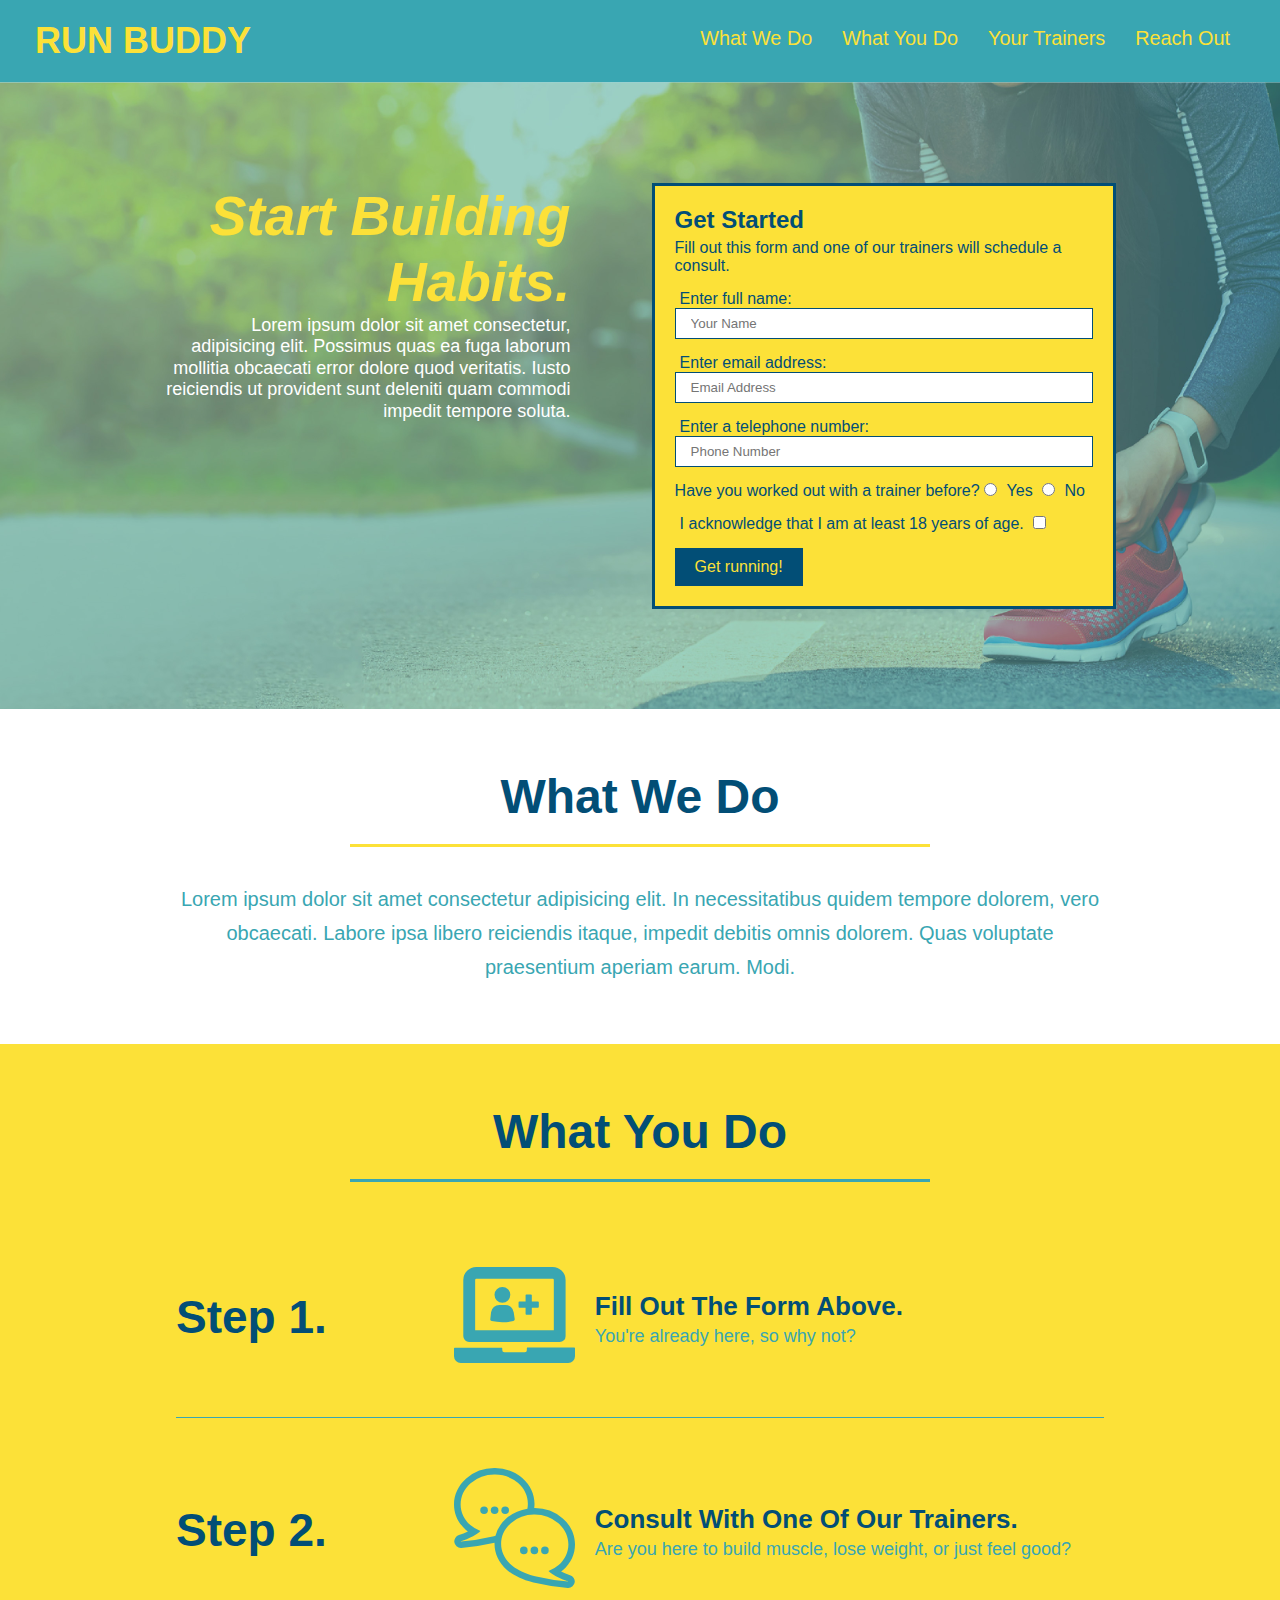
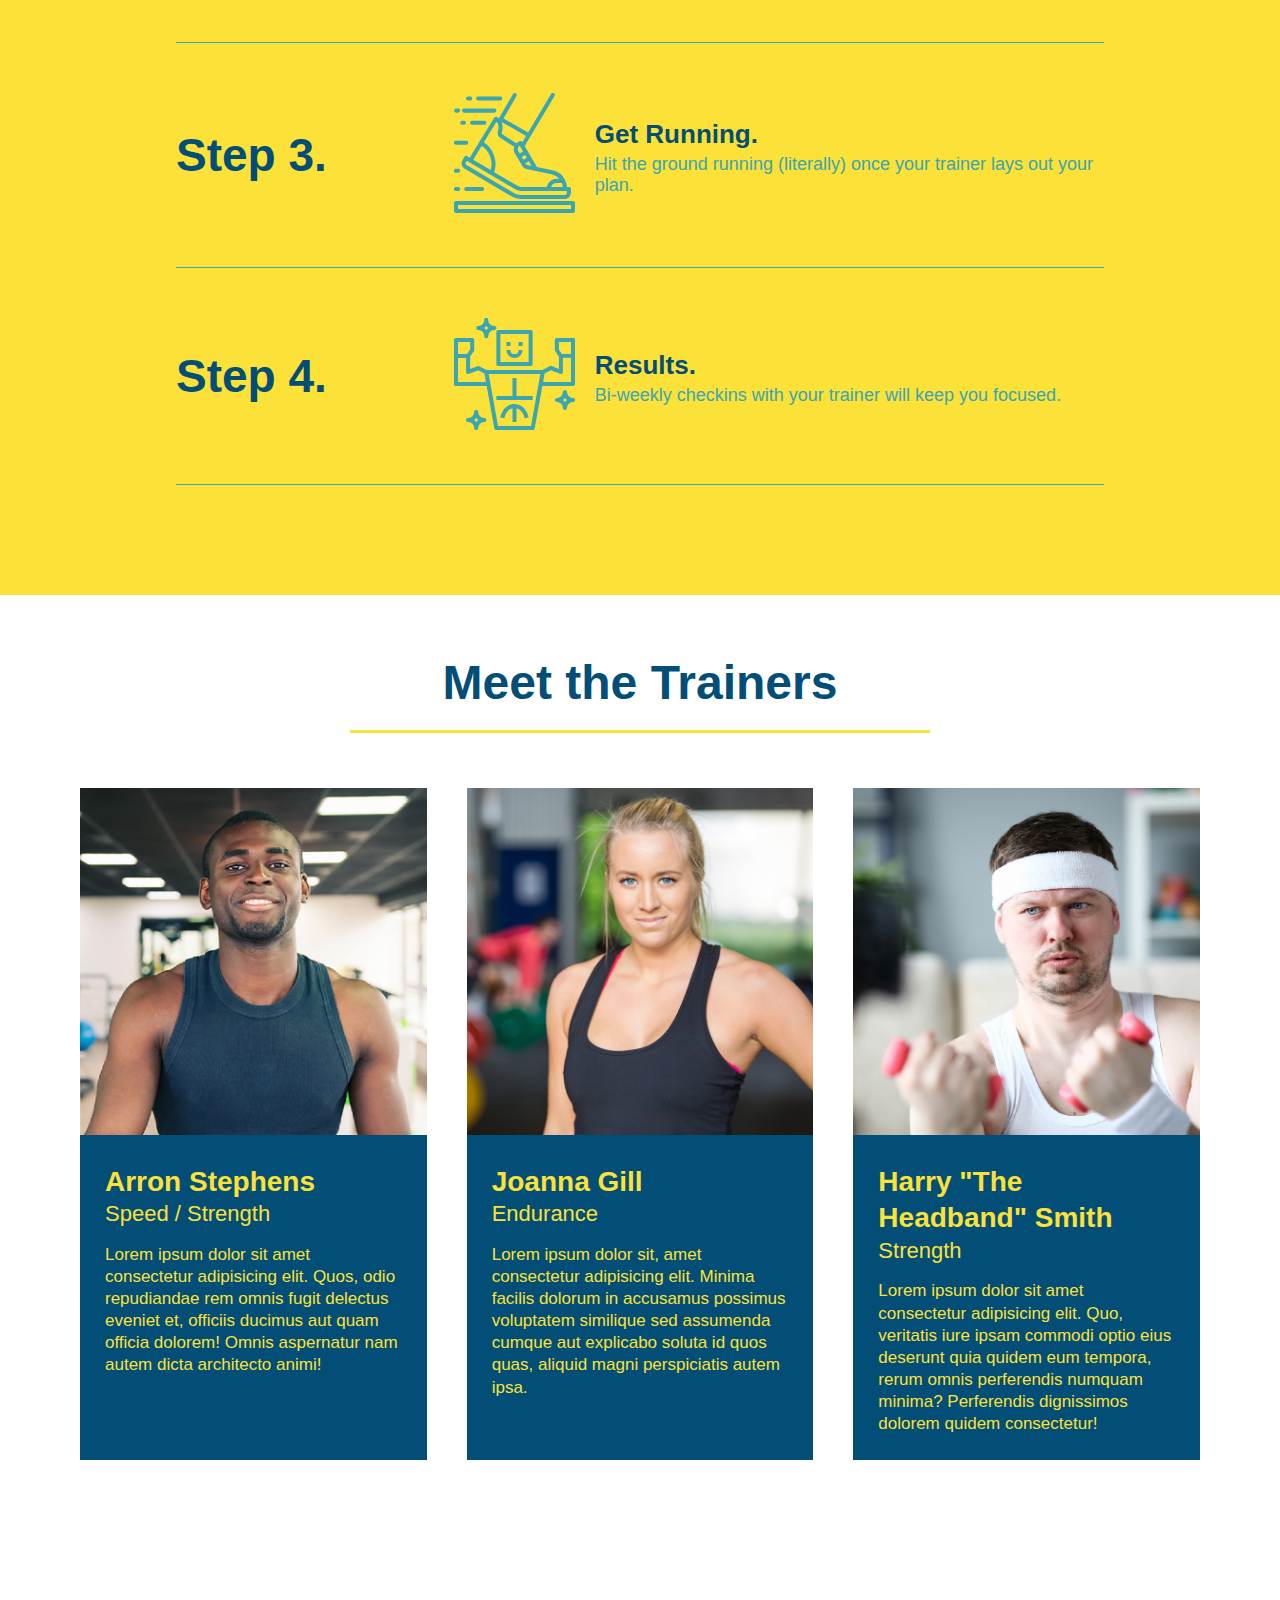
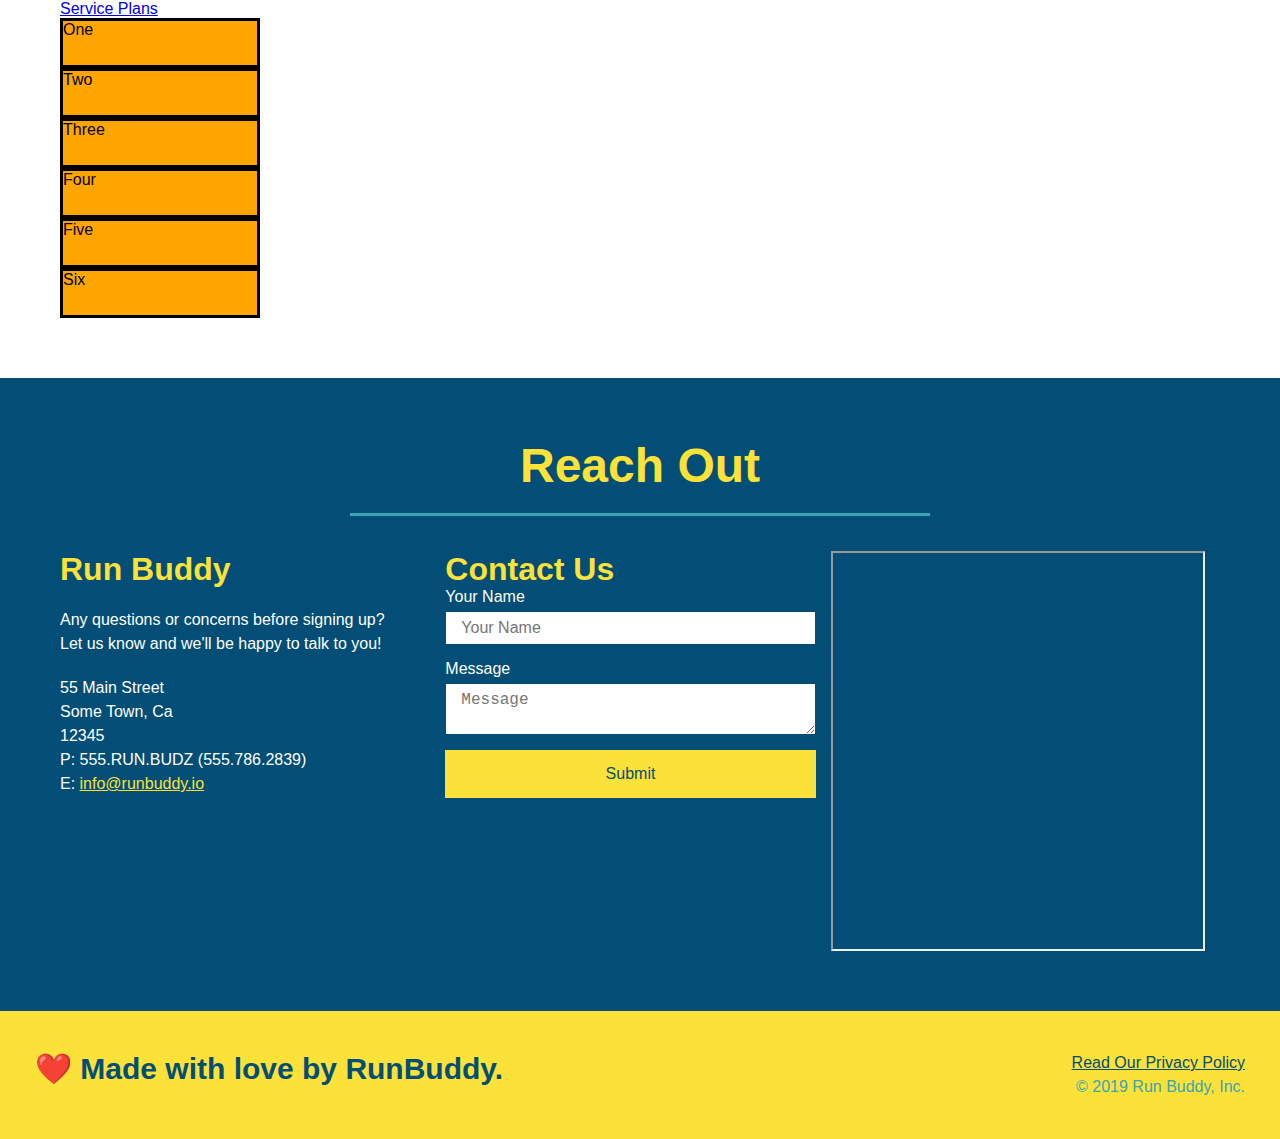
==== index.html @ 88029713 "added grid template" ====
<!DOCTYPE html>
<html lang="en">
    <head>
        <link rel="stylesheet" href="./assets/css/style.css"/>
        <meta charset="UTF-8"/>
        <meta name="viewport" content="width=device-width, initial-scale=1.0"/>
        <title>Run Buddy</title>
    </head>
    <body>
    <!-- navigation -->
    <header>
        <h1>
            <a href="#">RUN BUDDY</a>
        </h1>
        <nav>
            <!-- Unordered list element -->
            <ul>
                <!-- List item element-->
                <li>
                    <!-- Anchor element-->
                    <a href="#what-we-do">What We Do</a>
                </li>
                <li>
                    <a href="#what-you-do">What You Do</a>
                </li>
                <li>
                    <a href="#your-trainers">Your Trainers</a>
                </li>
                <li>
                    <a href="#reach-out">Reach Out</a>
                </li>
            </ul>
        </nav>
    </header>
    <!-- hero/jumbotron -->
    <section class="hero">
        <div class="hero-cta">
            <h2>Start Building Habits.</h2>
            <p>Lorem ipsum dolor sit amet consectetur, adipisicing elit. Possimus quas ea fuga laborum mollitia obcaecati error dolore quod veritatis. Iusto reiciendis ut provident sunt deleniti quam commodi impedit tempore soluta.</p>
        </div>
        <div class="hero-form">
            <h3>Get Started</h3>
            <p> Fill out this form and one of our trainers will schedule a consult.</p>
              <!-- Add form element -->
            <form>
                <label for="name">Enter full name:</label>
                <input type="text" placeholder="Your Name" name="name" id="name" class="form-input"/>
                <label for="email">Enter email address:</label>
                <input type="email" placeholder="Email Address" name="email" id="email" class="form-input"/>
                <label for="phone">Enter a telephone number:</label>
                <input type="tel" placeholder="Phone Number" name="phone" id="phone" class="form-input"/>
              <p>
                Have you worked out with a trainer before?
                <input type="radio" id="trainer-yes" name="trainer-confirm">
                <label for="trainer-yes">Yes</label>
                <input type="radio" id="trainer-no" name="trainer-confirm">
                <label for="trainer-no">No</label>
             </p>
             <p>
                <label for="checkbox">
                    I acknowledge that I am at least 18 years of age.
                </label>
                <input type="checkbox" id="checkbox" name="age-confirm"/>
             </p>
             <button type="submit">
                    Get running!
             </button>
            </form>
        </div>
    </section>
    <!-- end hero -->
    <!-- "What We Do" section -->
    <section id="what-we-do" class="intro">
        <div class="flex-row">
            <h2 class= "section-title primary-border">
                What We Do
            </h2>
        </div>
        <div class="flex-row">
            <p>
                Lorem ipsum dolor sit amet consectetur adipisicing elit. In necessitatibus quidem tempore dolorem, vero obcaecati. Labore ipsa libero reiciendis itaque, impedit debitis omnis dolorem. Quas voluptate praesentium aperiam earum. Modi.
            </p>
        </div>
    </section>
    <!-- "What You Do section -->
    <section id="what-you-do" class="steps">
        <div class="flex-row">
            <h2 class="section-title secondary-border">
                What You Do
            </h2>
        </div> 
        <div class="step">
            <h3> Step 1.</h3>
            <div class="step-info">
                <div class="step-img">
                    <img src="./assets/images/step-1.svg" alt=""/>
                </div>
                <div class="step-text">
                    <h4>Fill Out The Form Above.</h4>
                    <p> You're already here, so why not?</p>
                </div>
            </div>
        </div>
        <div class="step">
            <h3>Step 2.</h3>
            <div class="step-info">
                <div class="step-img">
                    <img src="./assets/images/step-2.svg" alt=""/>
                </div>
                <div class="step-text">
                    <h4> Consult With One Of Our Trainers.</h4>
                    <p>Are you here to build muscle, lose weight, or just feel good?</p>
                </div>
            </div>
        </div>
        <div class="step">
            <h3>Step 3.</h3> 
            <div class="step-info">
                <div class="step-img">
                    <img src="./assets/images/step-3.svg" alt=""/>
                </div>
                <div class="step-text">
                    <h4>Get Running.</h4>
                    <p>Hit the ground running (literally) once your trainer lays out your plan.</p>
                </div>
            </div>
        </div>
        <div class="step">
           <h3>Step 4.</h3>
           <div class="step-info">
                <div class="step-img">
                   <img src="./assets/images/step-4.svg" alt=""/>
                </div>
                <div class="step-text">
                    <h4>Results.</h4>
                    <p>Bi-weekly checkins with your trainer will keep you focused.</p>
                </div>
            </div>
        </div>
    </section>
    <!-- "Your Trainers" section-->
    <section id="your-trainers">
        <div class="flex-row">
            <h2 class="section-title primary-border">
                Meet the Trainers
            </h2>
        </div>
        <div class="trainers">            
            <!-- first trainer bio -->
            <article class="trainer">
                <img src="./assets/images/trainer-1.jpg" alt="Arron Stephens in his workout clothes, ready to pump iron"/>
                <div class="trainer-bio">
                    <h3 class="trainer-name">Arron Stephens</h3>
                    <h4 class="trainer-role">Speed / Strength</h4>
                    <p>Lorem ipsum dolor sit amet consectetur adipisicing elit. Quos, odio repudiandae rem omnis fugit delectus eveniet et, officiis ducimus aut quam officia dolorem! Omnis aspernatur nam autem dicta architecto animi!
                    </p>
                </div>
            </article>
            <!-- second trainer bio -->
            <article class="trainer">
                <img src="./assets/images/trainer-2.jpg" alt="Joanna Gill in her workout clothes, ready to work you out"/>
                <div class="trainer-bio">
                    <h3 class="trainer-name">Joanna Gill</h3>
                    <h4 class="trainer-role">Endurance</h4>
                    <p>Lorem ipsum dolor sit, amet consectetur adipisicing elit. Minima facilis dolorum in accusamus possimus voluptatem similique sed assumenda cumque aut explicabo soluta id quos quas, aliquid magni perspiciatis autem ipsa.
                    </p>
                </div>            
            </article>
            <!-- third trainer bio -->
            <article class="trainer">
                <img src="./assets/images/trainer-3.jpg" alt="Harry 'The Headband' Smith wearing a headband, holding tiny weights, with a pseudo-mean look on his face."/>
                <div class="trainer-bio">
                    <h3 class="trainer-name">Harry "The Headband" Smith</h3>
                    <h4 class="trainer-role">Strength</h4>
                    <p>Lorem ipsum dolor sit amet consectetur adipisicing elit. Quo, veritatis iure ipsam commodi optio eius deserunt quia quidem eum tempora, rerum omnis perferendis numquam minima? Perferendis dignissimos dolorem quidem consectetur!
                    </p>
                </div>
            </article>
        </div>
    </section>
    <section id="service-plans" class="services">
        <a href="#service-plans">Service Plans</a>
        <div class="service-grid-container">
            <div class="service-grid-item">One</div>
            <div class="service-grid-item">Two</div>
            <div class="service-grid-item">Three</div>
            <div class="service-grid-item">Four</div>
            <div class="service-grid-item">Five</div>
            <div class="service-grid-item">Six</div>
        </div>
    </section>
    <!-- "Reach Out" section-->
    <section id="reach-out" class="contact">
        <div class="flex-row">
             <h2 class="section-title secondary-border">
                 Reach Out
             </h2>
        </div>
        <div class="contact-info">
            <div>
                <h3>Run Buddy</h3>
                <p>
                    Any questions or concerns before signing up?
                    <br/>
                    Let us know and we'll be happy to talk to you!
                </p>
                <address>
                    55 Main Street <br/>
                    Some Town, Ca <br/>
                    12345 <br/>
                    P: 555.RUN.BUDZ (555.786.2839)<br/>
                    E: <a href="mailto:info@runbuddy.io">info@runbuddy.io</a>
                </address>
            </div>
            <div class="contact-form">
                <h3>Contact Us</h3>
                <form>
                    <label for="contact-name">Your Name</label>
                    <input type="text" placeholder="Your Name" id="contact-name"/>
                    <label for="contact-message">Message</label>
                    <textarea  placeholder="Message" id="contact-message"></textarea>
                 <button type="submit">
                        Submit
                 </button>
                </form>    
            </div>
            <iframe
             src="https://www.google.com/maps/embed?pb=!1m18!1m12!1m3!1d3328.4978540539273!2d-111.92563128513306!3d33.46238678077053!2m3!1f0!2f0!3f0!3m2!1i1024!2i768!4f13.1!3m3!1m2!1s0x872b0967b9d505b1%3A0xfc9e82c1b2e4de8c!2s1301%20N%20Scottsdale%20Rd%2C%20Scottsdale%2C%20AZ%2085257!5e0!3m2!1sen!2sus!4v1590630042680!5m2!1sen!2sus"> 
            </iframe>           
        </div>
    </section>
    <!-- footer -->
    <footer>
        <h2>
            ❤️ Made with love by RunBuddy.
        </h2>
            <div>
                <a href="./privacy-policy.html">Read Our Privacy Policy</a><br />       
                &copy; 2019 Run Buddy, Inc.
            </div>
    </footer>
           
    </body>
</html>
---- assets/css/style.css ----
* {
    margin: 0;
    padding: 0;
    box-sizing: border-box;
}
body { 
    color: #39a6b2;
    font-family: Arial, Helvetica, sans-serif;    
}
/* apply styles to <header> */
header {
    padding: 20px 35px;
    background-color: #39a6b2;
    display: flex;
    justify-content: space-between;
    flex-wrap: wrap;
}
header h1 {
    /*color: #fce138;*/
    font-weight: bold;
    font-size: 36px;    
    margin: 0; 
}
header a {
    text-decoration: none;
    color: #fce138;
}
/* move nav to right and inline */
header nav {
    margin: 7px 0;
}
header nav ul  {
    display: flex;
    flex-wrap: wrap;
    justify-content: space-between;
    align-items: center;
    list-style: none;
}
header nav ul li a {
    padding: 10px 15px;
    font-weight: lighter;
    font-size: 1.55vw;
}
/*end header styles */
/* Hero Style Start */
.hero {
    background-image: url("../images/hero-bg.jpg");
    background-size: cover;
    background-position: center;
    display: flex;
    justify-content: center;
    flex-wrap: wrap;
    align-items: flex-start;
}
/* style call to action */
.hero-cta {
    width: 35%;
    text-align: right;
    margin: 3.5%;
    color: #fff;
    font-size: 18px;
    line-height: 1.2;
}
.hero-cta h2 {
    font-style: italic;
    font-size: 55px;
    color: #fce138;
}
/* HeroForm Style Start */
.hero-form {
    background-color: #fce138;
    color: #024e76;
    padding: 20px;
    border: solid 3px #024e76;  
    width: 40%;
    margin: 3.5%;
}
.hero-form h3 {
    font-size: 24px;
    margin: 0;
}
.hero-form p {
    margin: 5px 0 15px 0;
}
.form-input {
    border: 1px solid #024e76;
    display: block;
    padding: 7px 15px;
    color: #024e76;
    width: 100%;
    margin-bottom: 15px;
}
.hero-form label {
    margin: 0 5px;
}
.hero-form button {
    background-color: #024e76;
    color: #fce138;
    font-size: 16px;
    padding: 10px 20px;
    border: none;
}
/* Hero Form Style End */
/* Hero Style End */
/* What Do Style Start */
    /*Reusable Code Start */
.section-title {
    font-size: 48px;
    color: #024e76;   
    border-bottom: 3px solid;
    padding-bottom: 20px;
    text-align: center;
    margin: 0 auto 35px auto;
    width: 50%;
}
.primary-border {
    border-color: #fce138;
}
.secondary-border {
    border-color: #39a6b2;
}
    /* Reusable Code End */
.intro p {
    line-height: 1.7;
    color: #39a6b2;
    width: 80%;
    font-size: 20px;
    margin: 0 auto;
    text-align: center;
}
.steps {
    background: #fce138;
}
.step {
    margin: 50px auto;
    padding-bottom: 50px;
    width: 80%;
    border-bottom: 1px solid #39a6b2;
    display: flex;
    flex-wrap: wrap;
    align-items: center;
    justify-content: space-between;
}
.step h3 {
    color: #024e76;
    font-size: 46px;
    flex: 1 30%;
}
.step-info {
    flex: 2 70%;
    display: flex;
    flex-wrap: wrap;
    align-items: center;
}
.step-img {
    flex: 1 12%;
    margin-right: 20px;
}
.step-img img {
    max-width: 100%;
}
.step h4 {
    font-size: 26px;
    line-height: 1.5;
    color: #024e76;
}
.step-text {
    flex: 12;
}
.step p {
    color: #39a6b2;
    font-size: 18px;
}
/* What Do Style End */
/* Meet the Trainers Style Start*/
.trainers {
    width: 100%;    
    margin-right: 0 auto;
    display: flex;
    flex-wrap: wrap;
    justify-content: space-around;
}
.trainer {
    flex: 1;
    margin: 20px;
    background: #024e76;
    color: #fce138;
}    
.trainer img {
    width: 100%;
}
.trainer-bio {
    padding: 25px;
    line-height: 1.3;
}
.trainer-bio h3 {
    font-size: 28px;
}
.trainer-bio h4 {
    font-size: 22px;
    font-weight: lighter;
    margin-bottom: 15px;
}
.trainer-bio p {
    font-size: 17px;
}
/* Meet the Trainers Style End*/
/* Service grid styles */
.service-grid-container {
    display: grid;
}
.service-grid-item {
    width: 200px;
    height: 50px;
    background-color: orange;
    border: solid;
    color: black;
}
/* Reach Out Styles Start */
.contact {
    background: #024e76;
}
.contact-info > * {
    flex: 1;
    margin-right: 15px;
}
.contact-info {
    display: flex;
    justify-content: space-between;
    flex-wrap: wrap;
}
.contact h2 {
    color: #fce138;
}
.contact-info div {
    color: white;
}
.contact-info h3 {
    color: #fce138;
    font-size: 32px;
}
.contact-info p, .contact-info address {
    margin: 20px 0;
    line-height: 1.5;
    font-size: 16px;
    font-style: normal;
}    
.contact-info a {
    color: #fce138;
}
.contact-form input, .contact-form textarea {
    border: 1px solid #024e76;
    display: block;
    padding: 7px 15px;
    font-size: 16px;
    color: #024e76;
    width: 100%;
    margin-bottom: 15px;
    margin-top: 5px;
}
.contact-form button {
    width: 100%;
    border: none;
    background: #fce138;
    color: #024e76;
    text-align: center;
    padding: 15px;
    font-size: 16px;
}
.contact-info iframe {
    height: 400px;
}
/* Reach Out Styles End */
/* apply styles to footer */
footer {
    padding: 40px 35px;
    background: #fce138;
    width: 100%;
    display: flex;
    justify-content: space-between;
    flex-wrap: wrap;
}
footer h2 {
    color: #024e76;
    font-size: 30px;
    margin: 0;
}
footer div {
    line-height: 1.5;
    text-align: right;
}
footer a {
    color: #024e76;
}
/* footer style end */
/* utility classes" */
.text-left {
    text-align: left;
}
.text-right {
    text-align: right;
}
.flex-row {
    display: flex;
}
section {
    padding: 60px;
}
/* media query for smaller desktop screens */
@media screen and (max-width: 980px) {
    header {
        padding-bottom: 0;
        justify-content: center;
    }
    header h1 {
        width: 100%;
        text-align: center;
    }
    header nav ul {
        margin-top: 20px;
        width: 100%;
        justify-content: center;
    }
    header nav ul li a {
        font-size: 20px;
    }
    .hero-cta, .hero-form {
        width: 100%;
    }
    .hero-cta {
        text-align: center;
    }
    .section-title {
        width: 80%;
    }
    .trainer {
        flex: 0 70%;
    }
    .contact-info iframe {
        flex: 1 100%;
    }
    footer h2, footer div {
        text-align: center;
        width: 100%;
    }
}
/* for tablets and smaller */
@media screen and (max-width: 768px) {
    section {
        padding: 30px 15px;
    }
    .step h3 {
        flex: 1 100%;
        text-align: center;
    }
    .step-info {
        flex: 2 100%;
        text-align: center;
        justify-content: center;
    }
    .step-img {
        flex: 0 32%;
        margin-right: 0;
        margin-top: 15px;
        margin-bottom: 15px;
    }
    .step-text {
        flex: 100%;
    }
}
/* for mobile phones and smaller */
@media screen and (max-width: 575px) {
   .hero-form button {
       width: 100%;
   }
   .section-title {
       width: 95%;
   }
   .intro p {
       width: 100%;
    }
    .trainer {
        flex: 0 100%;
    }
    .contact-info {
        text-align: center;
    }
    .contact-info > * {
        flex: 0 100%;
    }
}
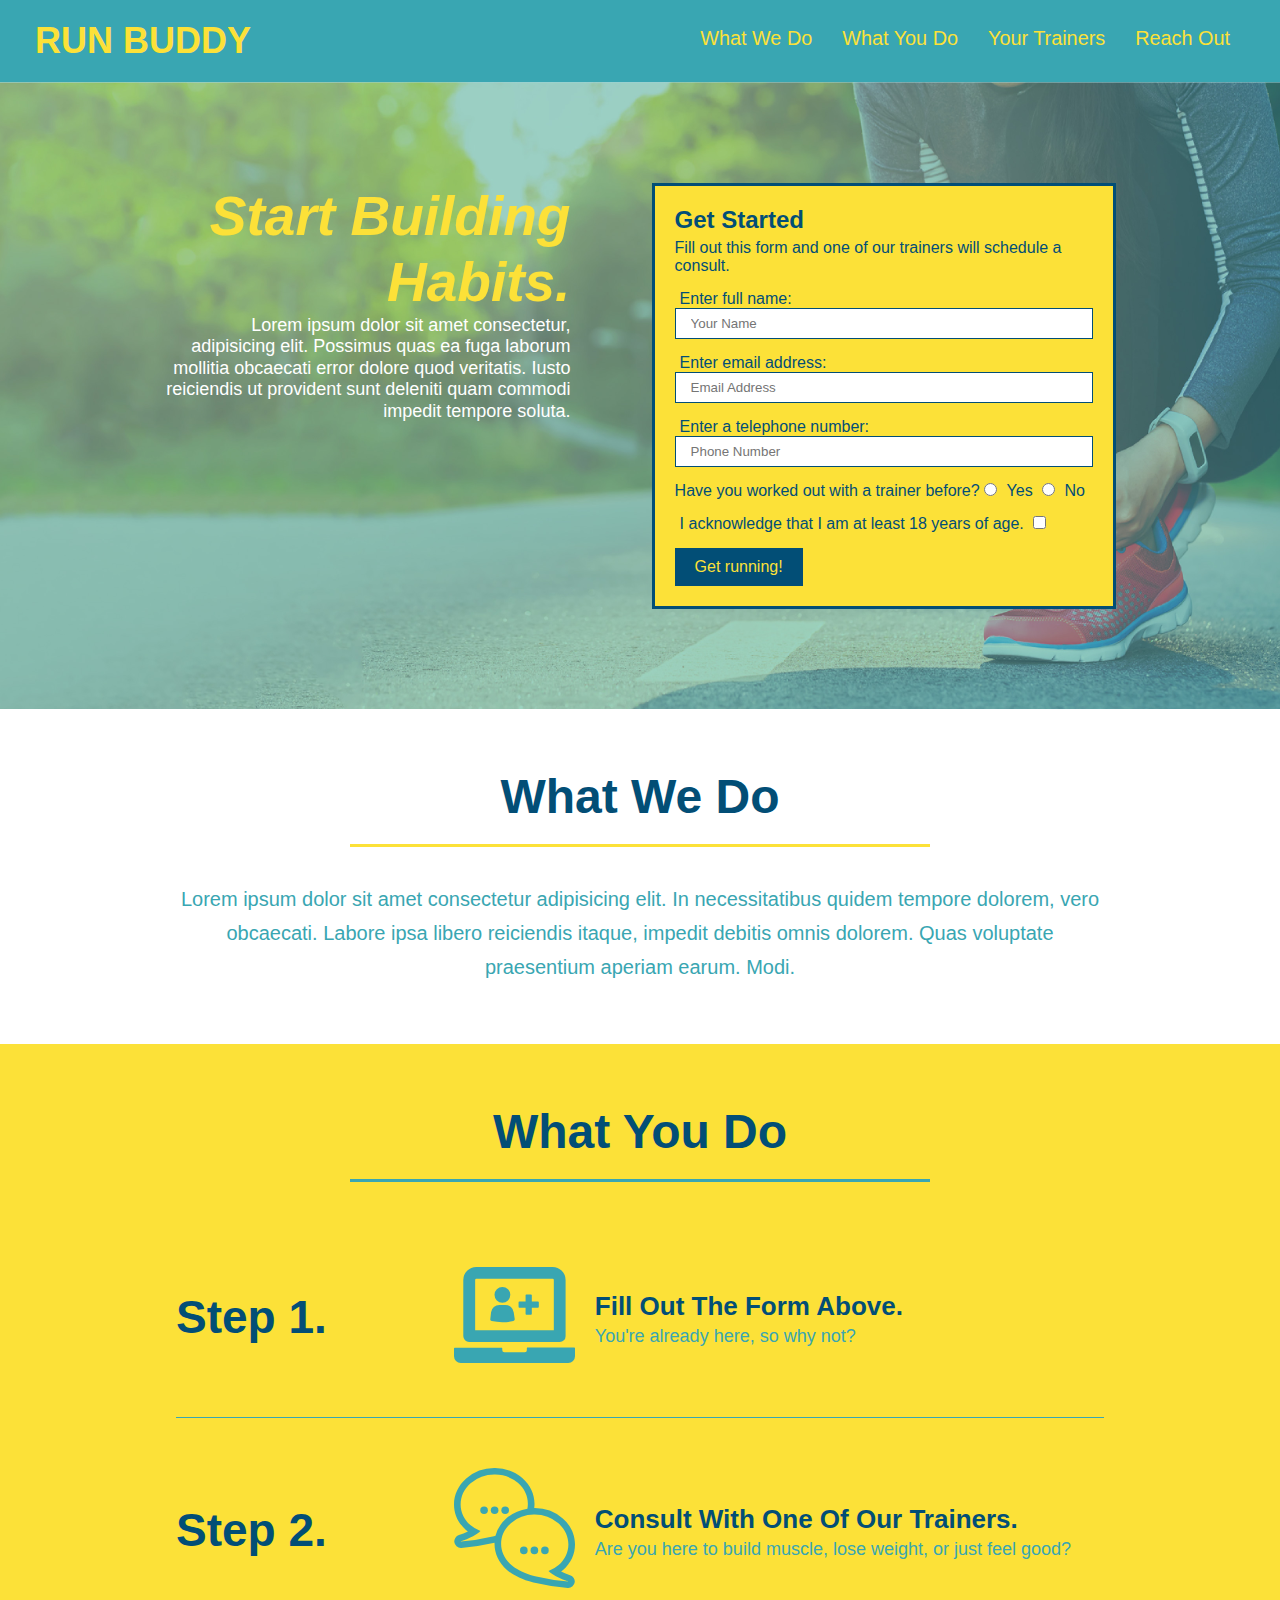
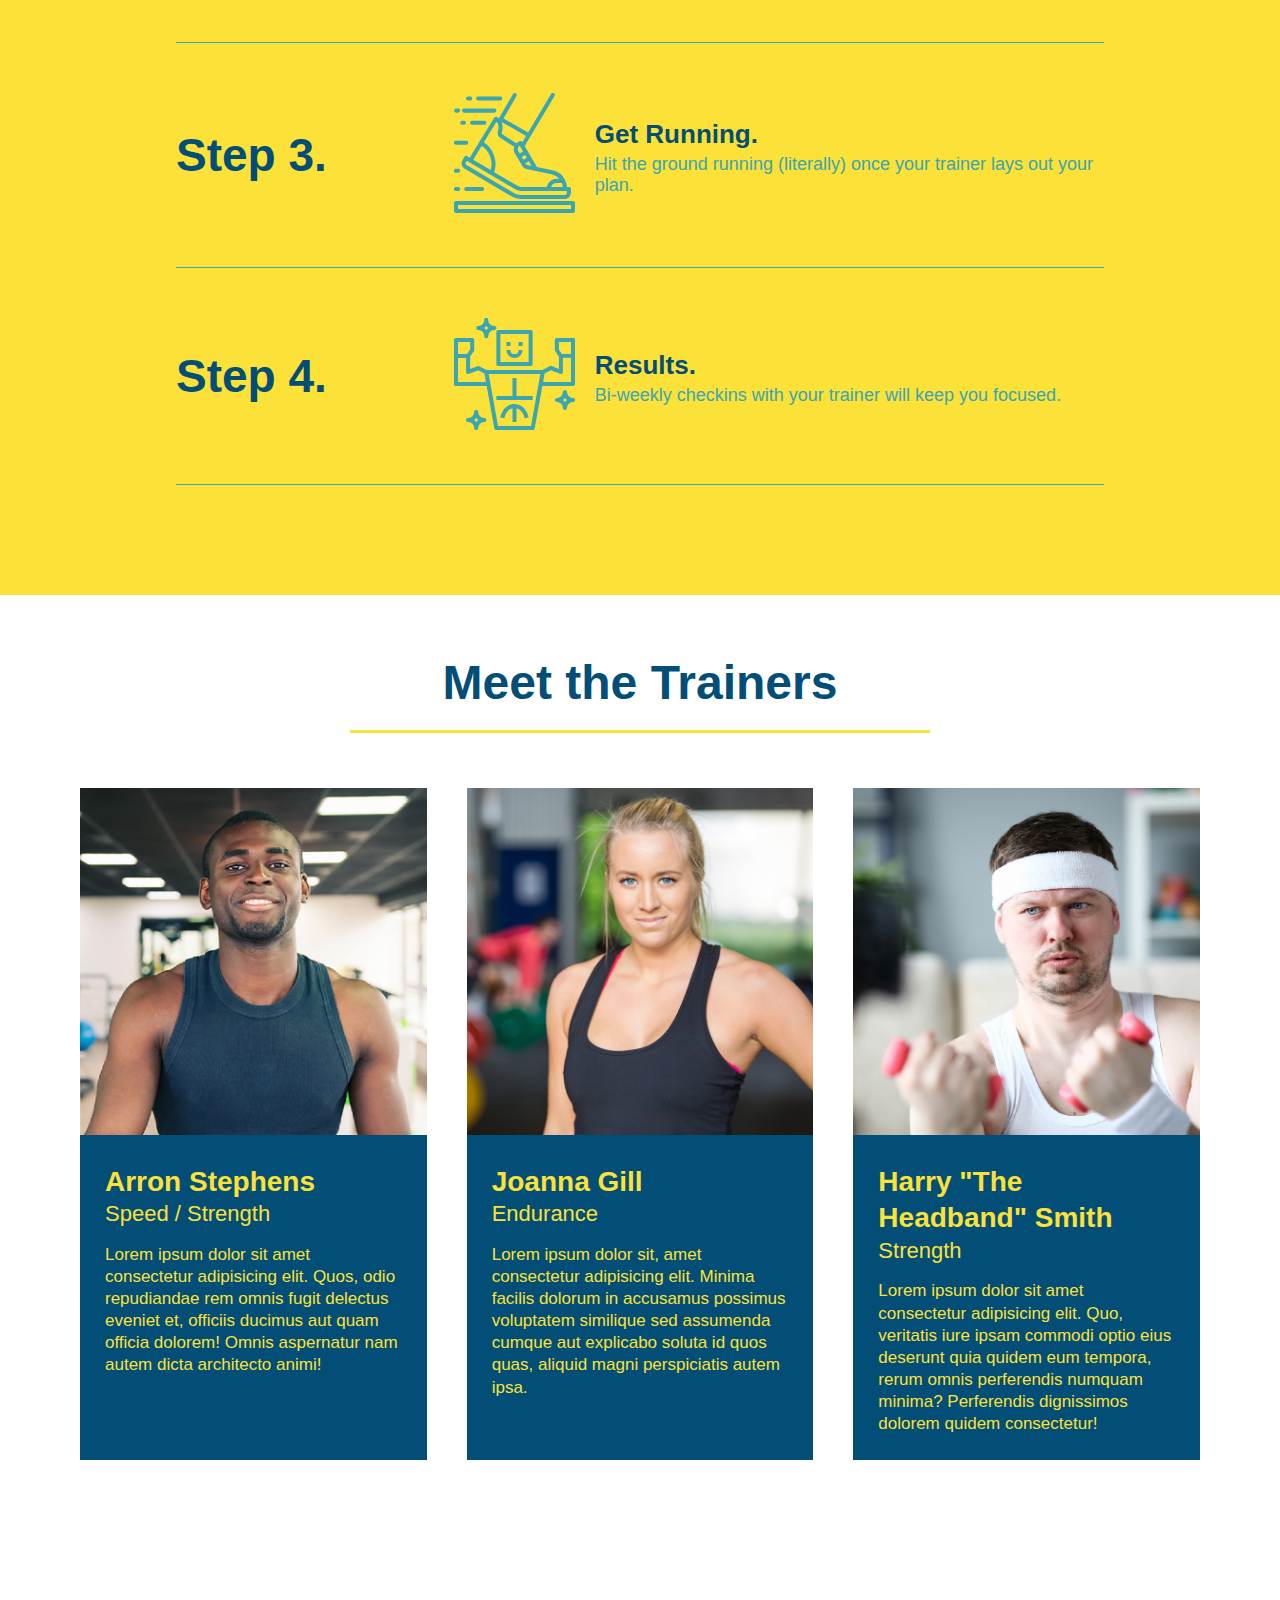
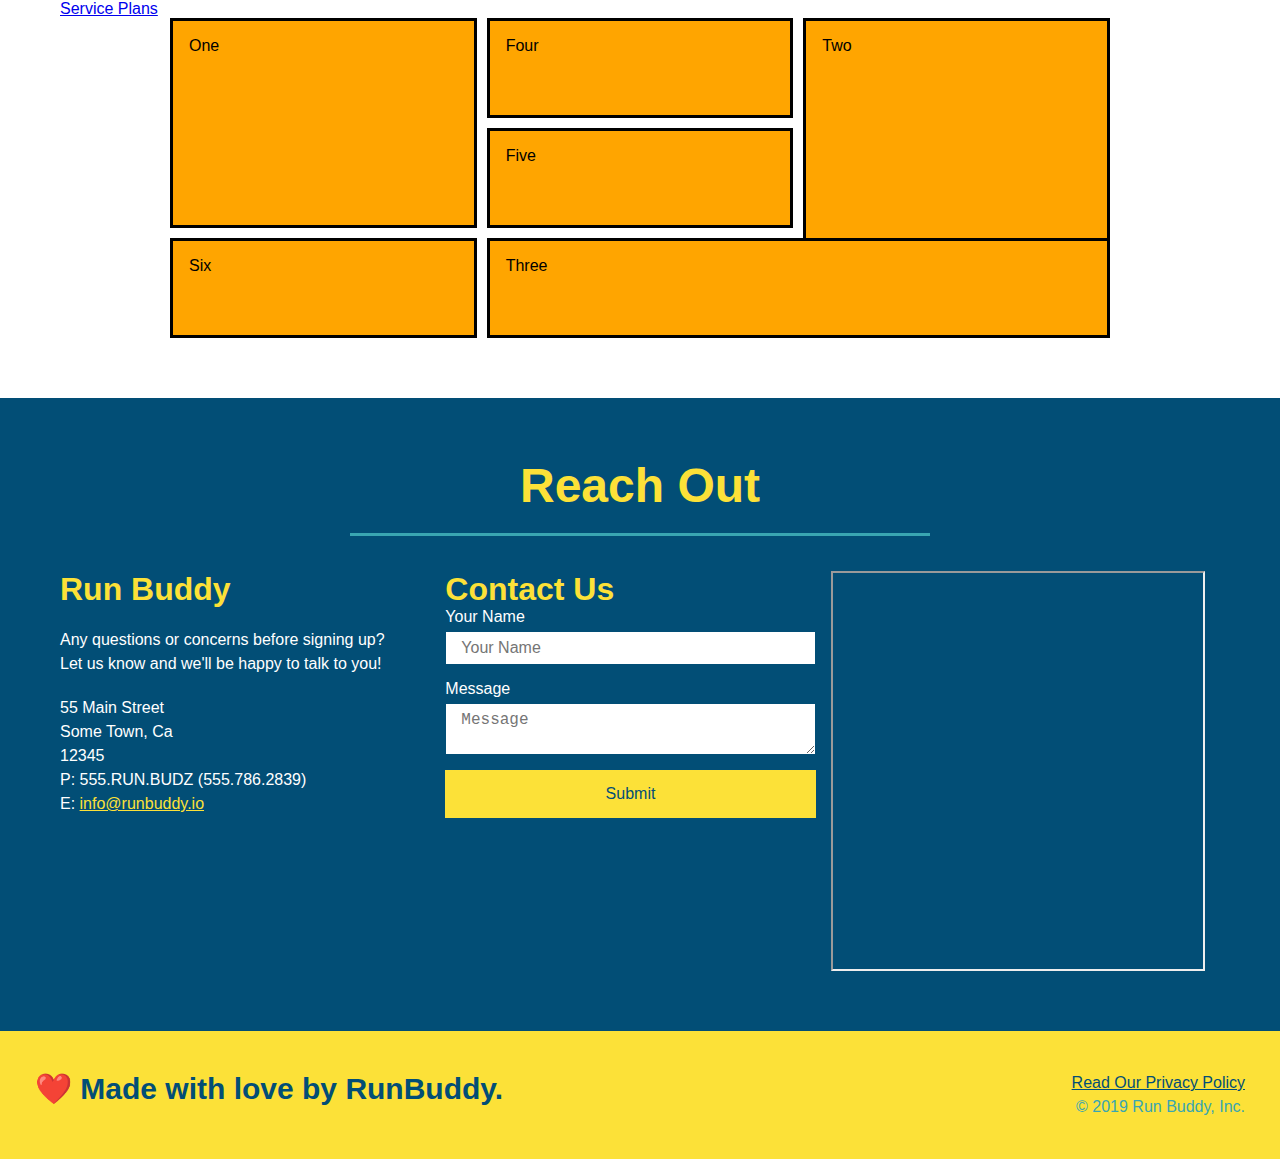
==== commit 968b5765: "example grid" ====
--- a/index.html
+++ b/index.html
@@ -181,12 +181,12 @@
     <section id="service-plans" class="services">
         <a href="#service-plans">Service Plans</a>
         <div class="service-grid-container">
-            <div class="service-grid-item">One</div>
-            <div class="service-grid-item">Two</div>
-            <div class="service-grid-item">Three</div>
-            <div class="service-grid-item">Four</div>
-            <div class="service-grid-item">Five</div>
-            <div class="service-grid-item">Six</div>
+            <div class="service-grid-item box1">One</div>
+            <div class="service-grid-item box2">Two</div>
+            <div class="service-grid-item box3">Three</div>
+            <div class="service-grid-item box4">Four</div>
+            <div class="service-grid-item box5">Five</div>
+            <div class="service-grid-item box6">Six</div>
         </div>
     </section>
     <!-- "Reach Out" section-->
--- a/assets/css/style.css
+++ b/assets/css/style.css
@@ -207,14 +207,32 @@
 /* Meet the Trainers Style End*/
 /* Service grid styles */
 .service-grid-container {
+    max-width: 940px;
+    margin: 0 auto;
     display: grid;
+    grid-template-columns: repeat(3, 1fr);
+    grid-template-rows: repeat(3, 100px);
+    grid-gap: 10px;
 }
 .service-grid-item {
-    width: 200px;
-    height: 50px;
     background-color: orange;
     border: solid;
+    padding: 1em;
     color: black;
+}
+.box1 {
+    grid-column-start: 1;
+    grid-column-end: 2;
+    grid-row-start: 1;
+    grid-row-end: 3;
+}
+.box2 {
+    grid-column: 3/4;
+    grid-row: 1/-1;
+}
+.box3 {
+    grid-column: 2/ span 2;
+    grid-row: 3/ span 1;
 }
 /* Reach Out Styles Start */
 .contact {
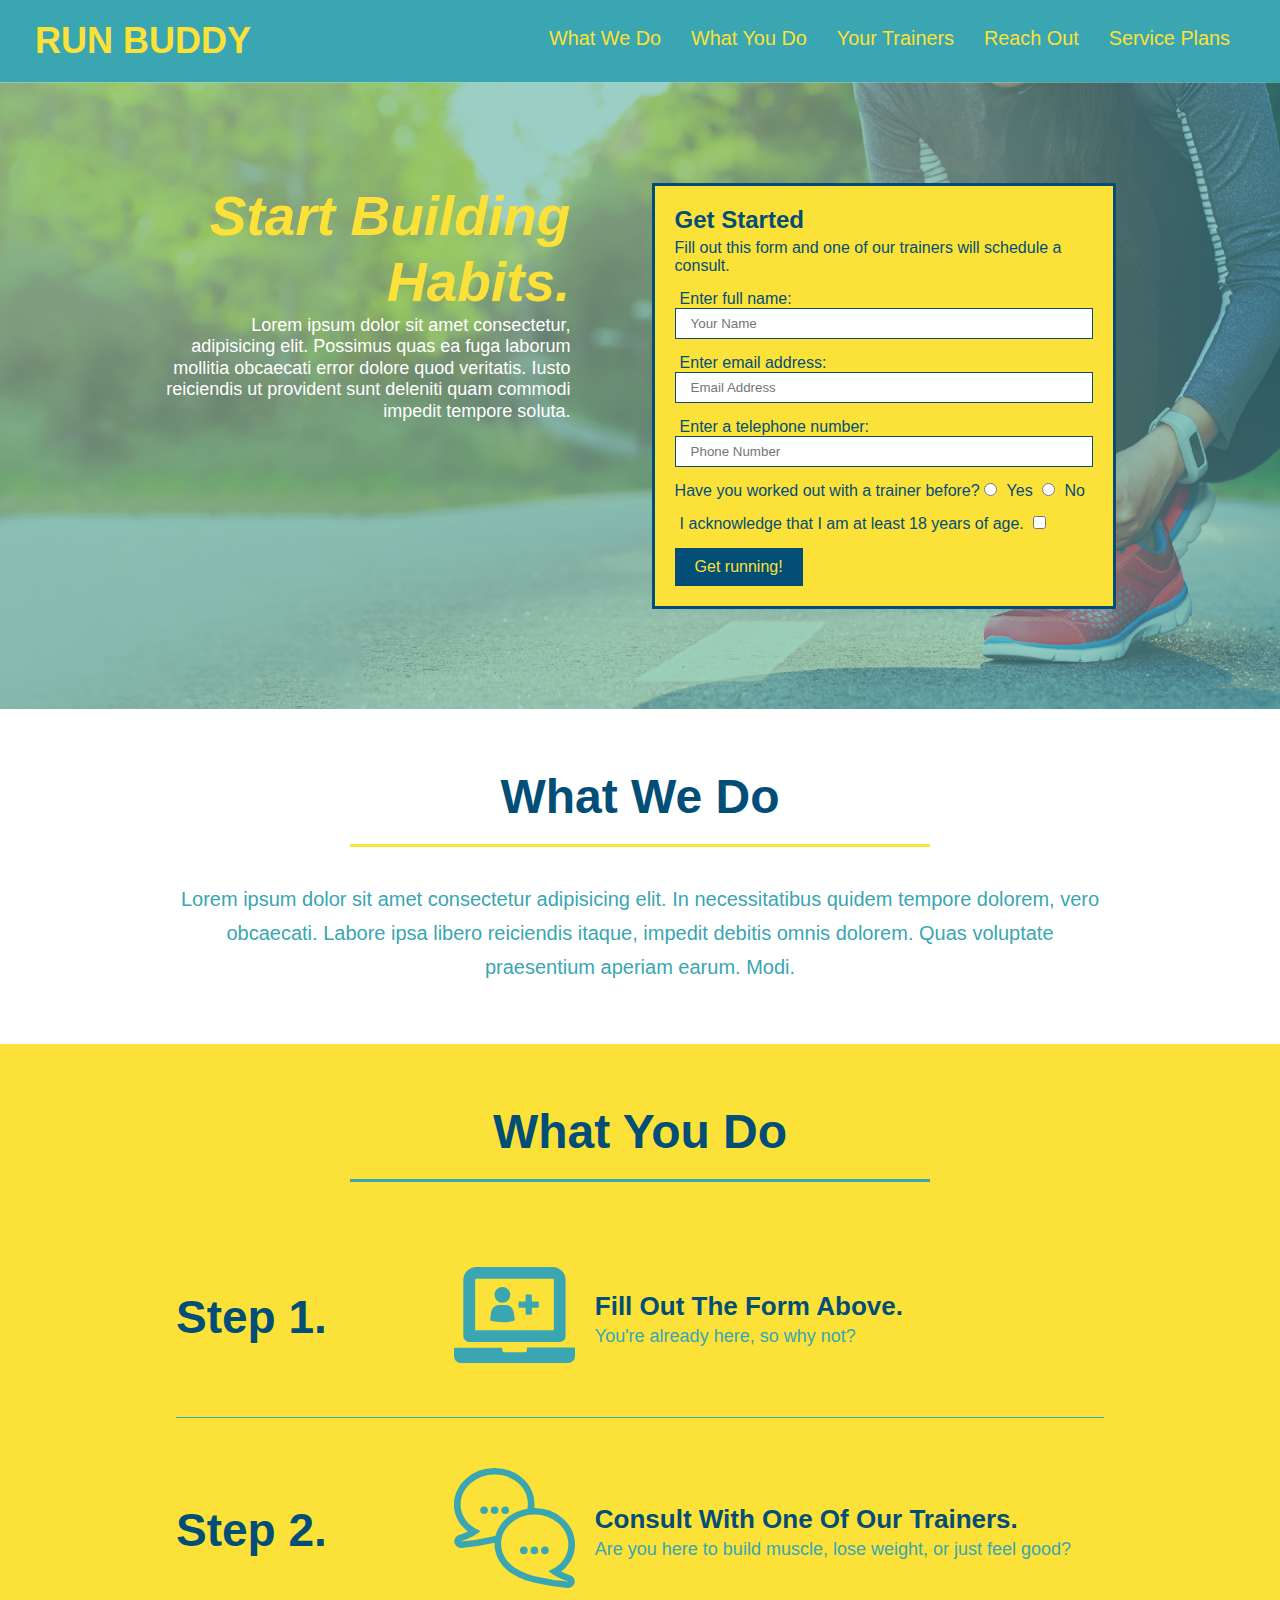
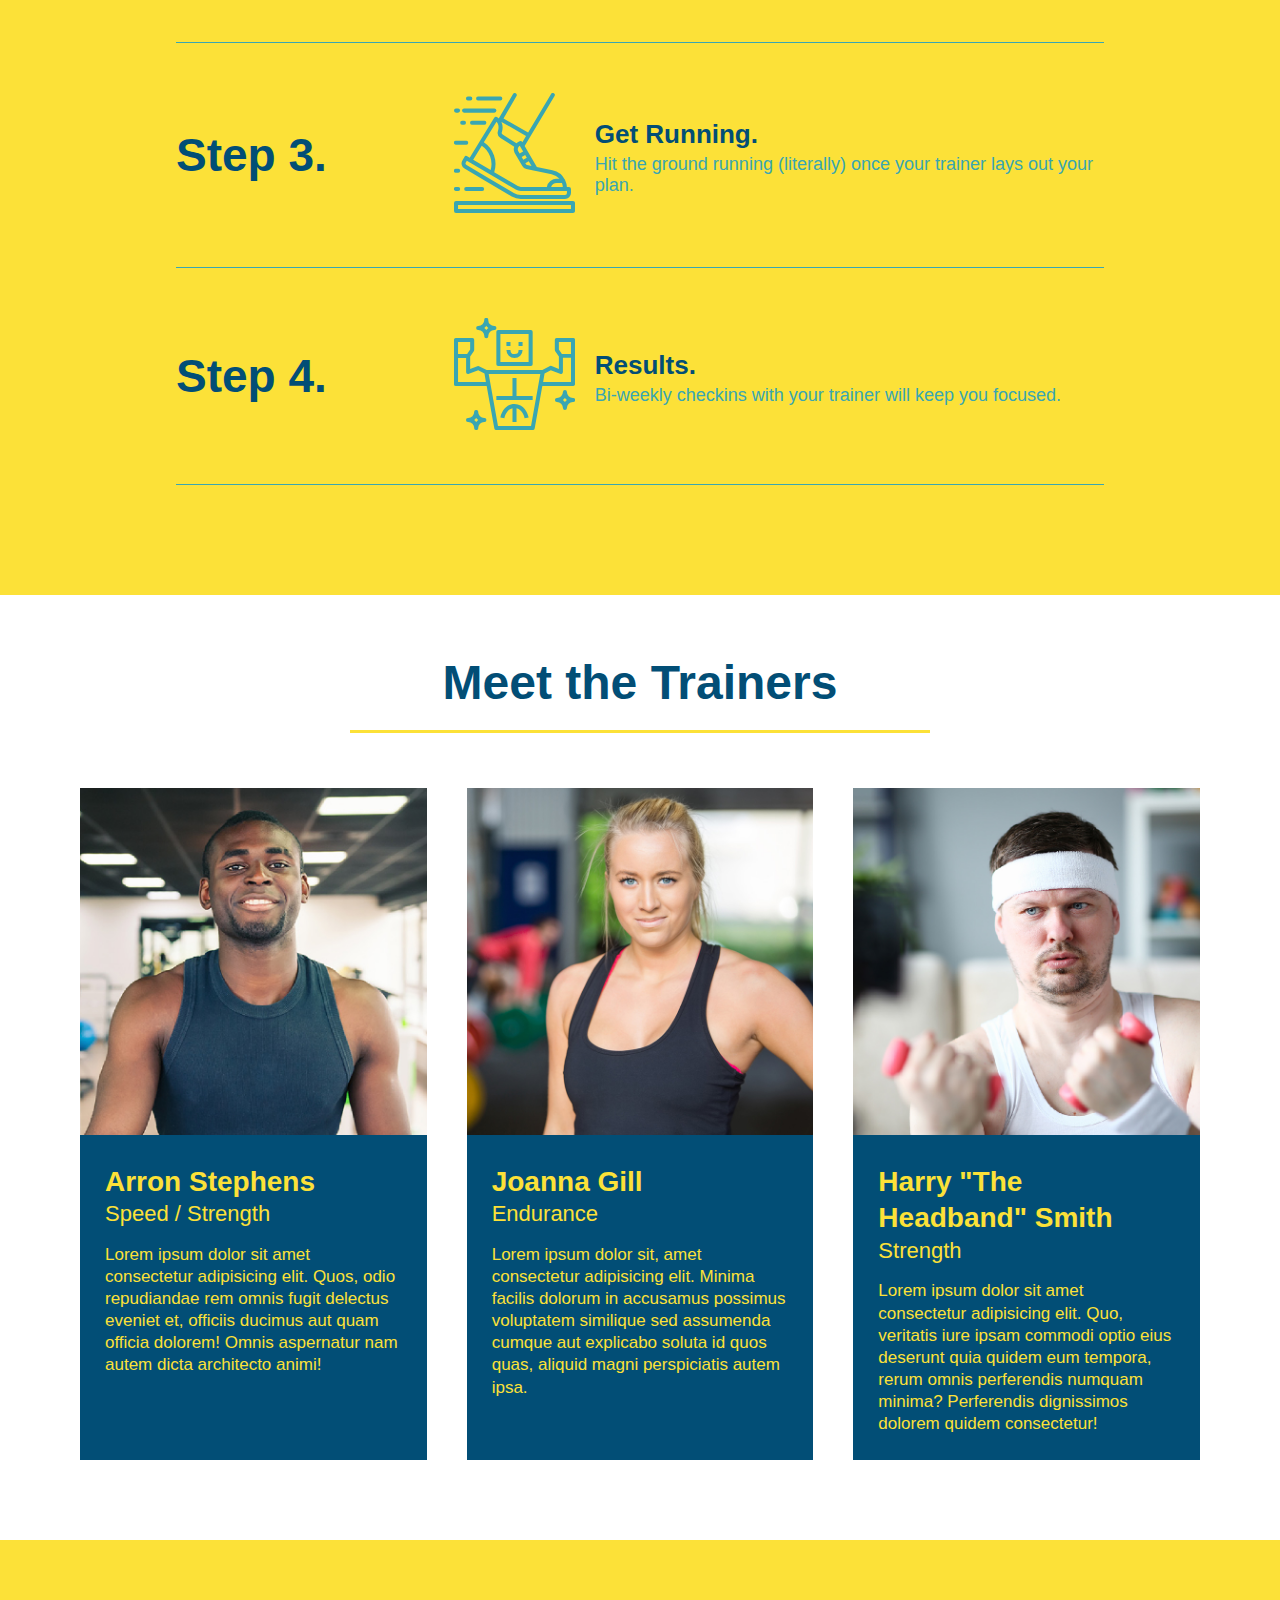
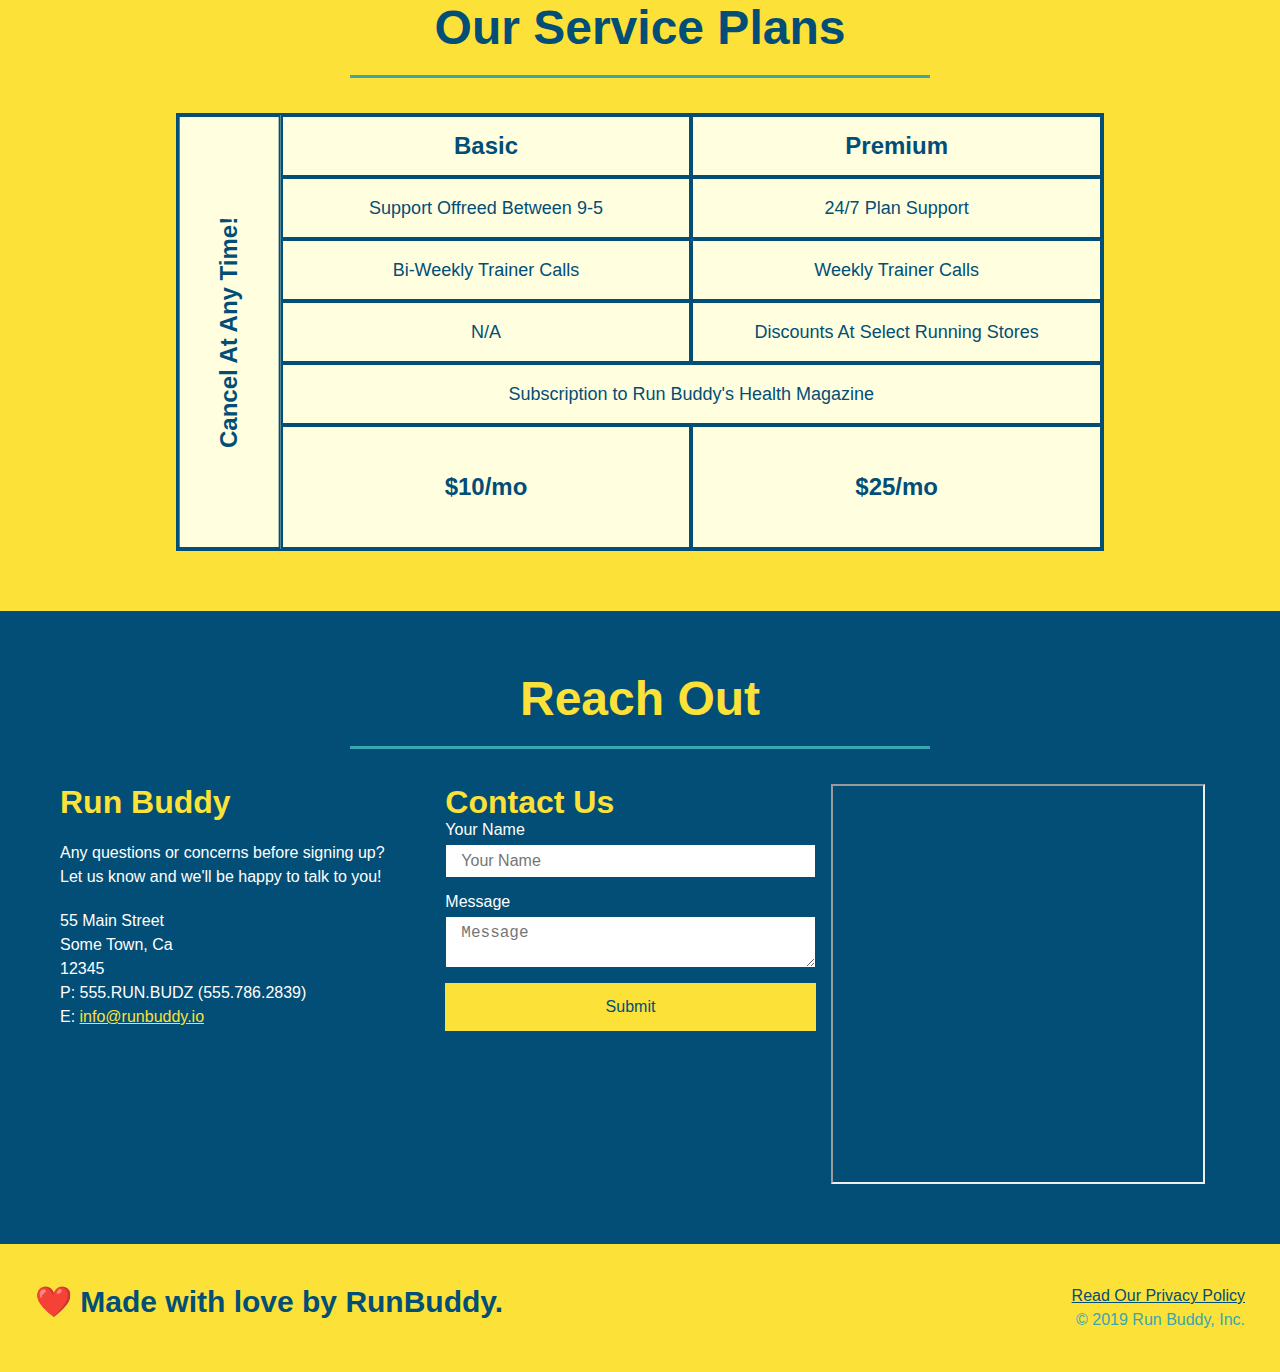
==== commit 6be738de: "added service table comparison" ====
--- a/index.html
+++ b/index.html
@@ -28,6 +28,9 @@
                 </li>
                 <li>
                     <a href="#reach-out">Reach Out</a>
+                </li>
+                <li>
+                    <a href="#service-plans">Service Plans</a>
                 </li>
             </ul>
         </nav>
@@ -178,16 +181,53 @@
             </article>
         </div>
     </section>
+    <!-- Service Plan Section -->
     <section id="service-plans" class="services">
-        <a href="#service-plans">Service Plans</a>
-        <div class="service-grid-container">
-            <div class="service-grid-item box1">One</div>
-            <div class="service-grid-item box2">Two</div>
-            <div class="service-grid-item box3">Three</div>
-            <div class="service-grid-item box4">Four</div>
-            <div class="service-grid-item box5">Five</div>
-            <div class="service-grid-item box6">Six</div>
-        </div>
+        <h2 class="section-title secondary-border">
+            Our Service Plans
+        </h2>
+        <div class="service-grid-wrapper">
+            <div class="service-grid-container">
+                <!-- Headers -->
+                <div class="service-grid-item grid-head basic">
+                    Basic
+                </div>
+                <div class="service-grid-item grid-head premium">
+                    Premium
+                </div>
+                <!-- Body -->
+                <div class="service-grid-item basic">
+                    Support Offreed Between 9-5
+                </div>
+                <div class="service-grid-item premium">
+                    24/7 Plan Support
+                </div>
+                <div class="service-grid-item basic">
+                    Bi-Weekly Trainer Calls
+                </div>                
+                <div class="service-grid-item premium">
+                    Weekly Trainer Calls
+                </div>
+                <div class="service-grid-item basic">
+                    N/A
+                </div>
+                <div class="service-grid-item premium">
+                    Discounts At Select Running Stores
+                </div>
+                <div class="service-grid-item both">
+                    Subscription to Run Buddy's Health Magazine
+                </div>
+                <div class="service-grid-item grid-price basic">
+                    $10/mo
+                </div>
+                <div class="service-grid-item grid-price premium">
+                    $25/mo
+                </div>
+                <div class="service-grid-item cancel">
+                    Cancel At Any Time!
+                </div>
+            </div> <!-- div service-grid-container -->
+        </div> <!-- div service-grid-wrapper -->
     </section>
     <!-- "Reach Out" section-->
     <section id="reach-out" class="contact">
--- a/assets/css/style.css
+++ b/assets/css/style.css
@@ -206,33 +206,46 @@
 }
 /* Meet the Trainers Style End*/
 /* Service grid styles */
+.services {
+    background: #fce138;
+}
+.service-grid-wrapper {
+    display: flex;
+    width: 100%;
+    justify-content: center;
+}
 .service-grid-container {
-    max-width: 940px;
-    margin: 0 auto;
+    background: lightyellow;
+    width: 80%;
     display: grid;
-    grid-template-columns: repeat(3, 1fr);
-    grid-template-rows: repeat(3, 100px);
-    grid-gap: 10px;
+    /* set column and row size using repeat */
+    grid-template-columns: 1fr repeat(2, 4fr);
+    grid-template-rows: repeat(5, 1fr) 2fr;
+    border: 2px solid #024e76;
+    color: #024e76;
+    font-size: 18px;
 }
 .service-grid-item {
-    background-color: orange;
-    border: solid;
-    padding: 1em;
-    color: black;
-}
-.box1 {
-    grid-column-start: 1;
-    grid-column-end: 2;
-    grid-row-start: 1;
-    grid-row-end: 3;
-}
-.box2 {
-    grid-column: 3/4;
-    grid-row: 1/-1;
-}
-.box3 {
-    grid-column: 2/ span 2;
-    grid-row: 3/ span 1;
+    padding: 15px 0;
+    border: 2px solid #024e76;
+    display: flex;
+    align-items: center;
+    justify-content: center;text-align: center;
+}
+.service-grid-item.basic {
+    grid-column: 2 / span 1;
+}
+.service-grid-item.both {
+    grid-column: 2 / span 2;
+}
+.service-grid-item.cancel {
+    writing-mode: vertical-lr;
+    transform: rotate(180deg);
+    grid-row: 1 / -1;
+}
+.service-grid-item.cancel,.grid-head,.grid-price {
+    font-weight: bold;
+    font-size: 1.5rem;
 }
 /* Reach Out Styles Start */
 .contact {
@@ -384,6 +397,21 @@
     }
     .step-text {
         flex: 100%;
+    }
+    .service-grid-container {
+        grid-template-columns: 1fr 1fr;
+    }
+    .service-grid-item.basic {
+        grid-column: 1;
+    }
+    .service-grid-item.both {
+        grid-column: 1/-1;
+    }
+    .service-grid-item.cancel {
+        transform: none;
+        writing-mode: unset;
+        grid-column: 1 / -1;
+        grid-row: -1;
     }
 }
 /* for mobile phones and smaller */
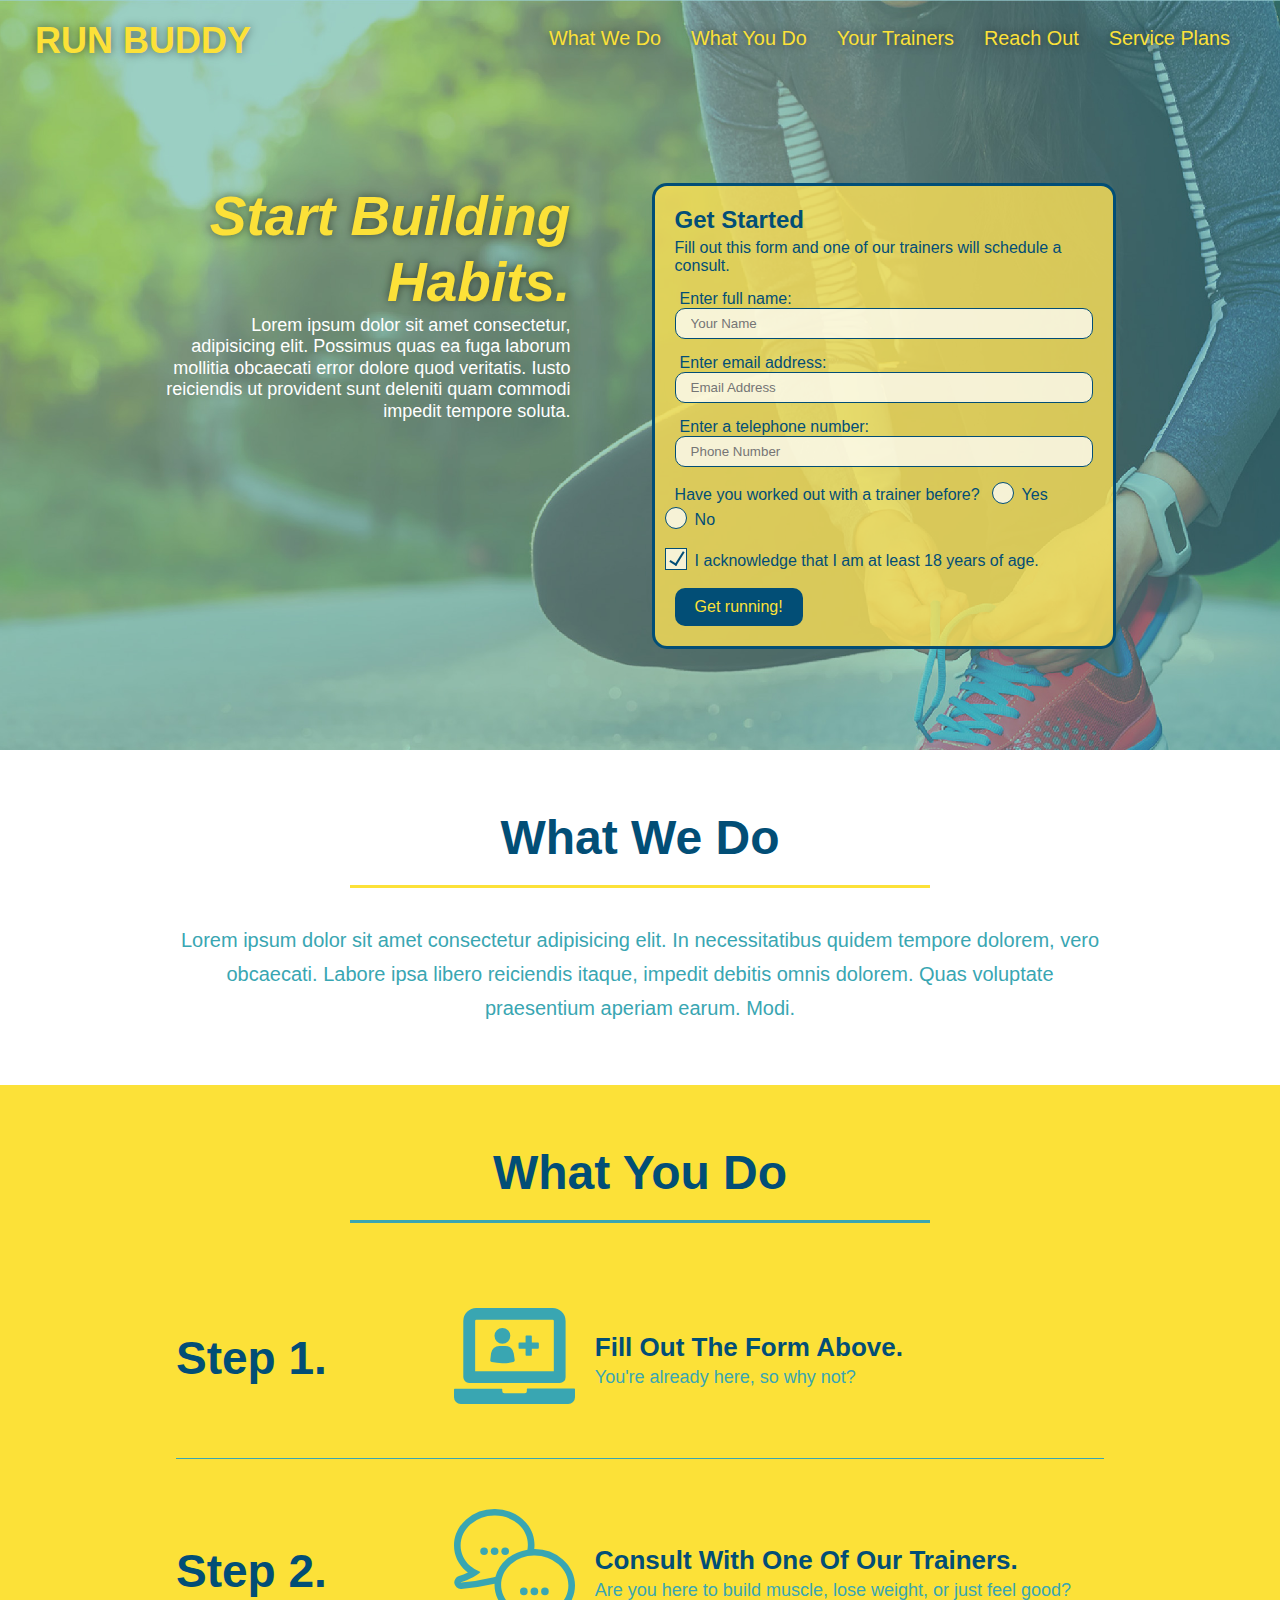
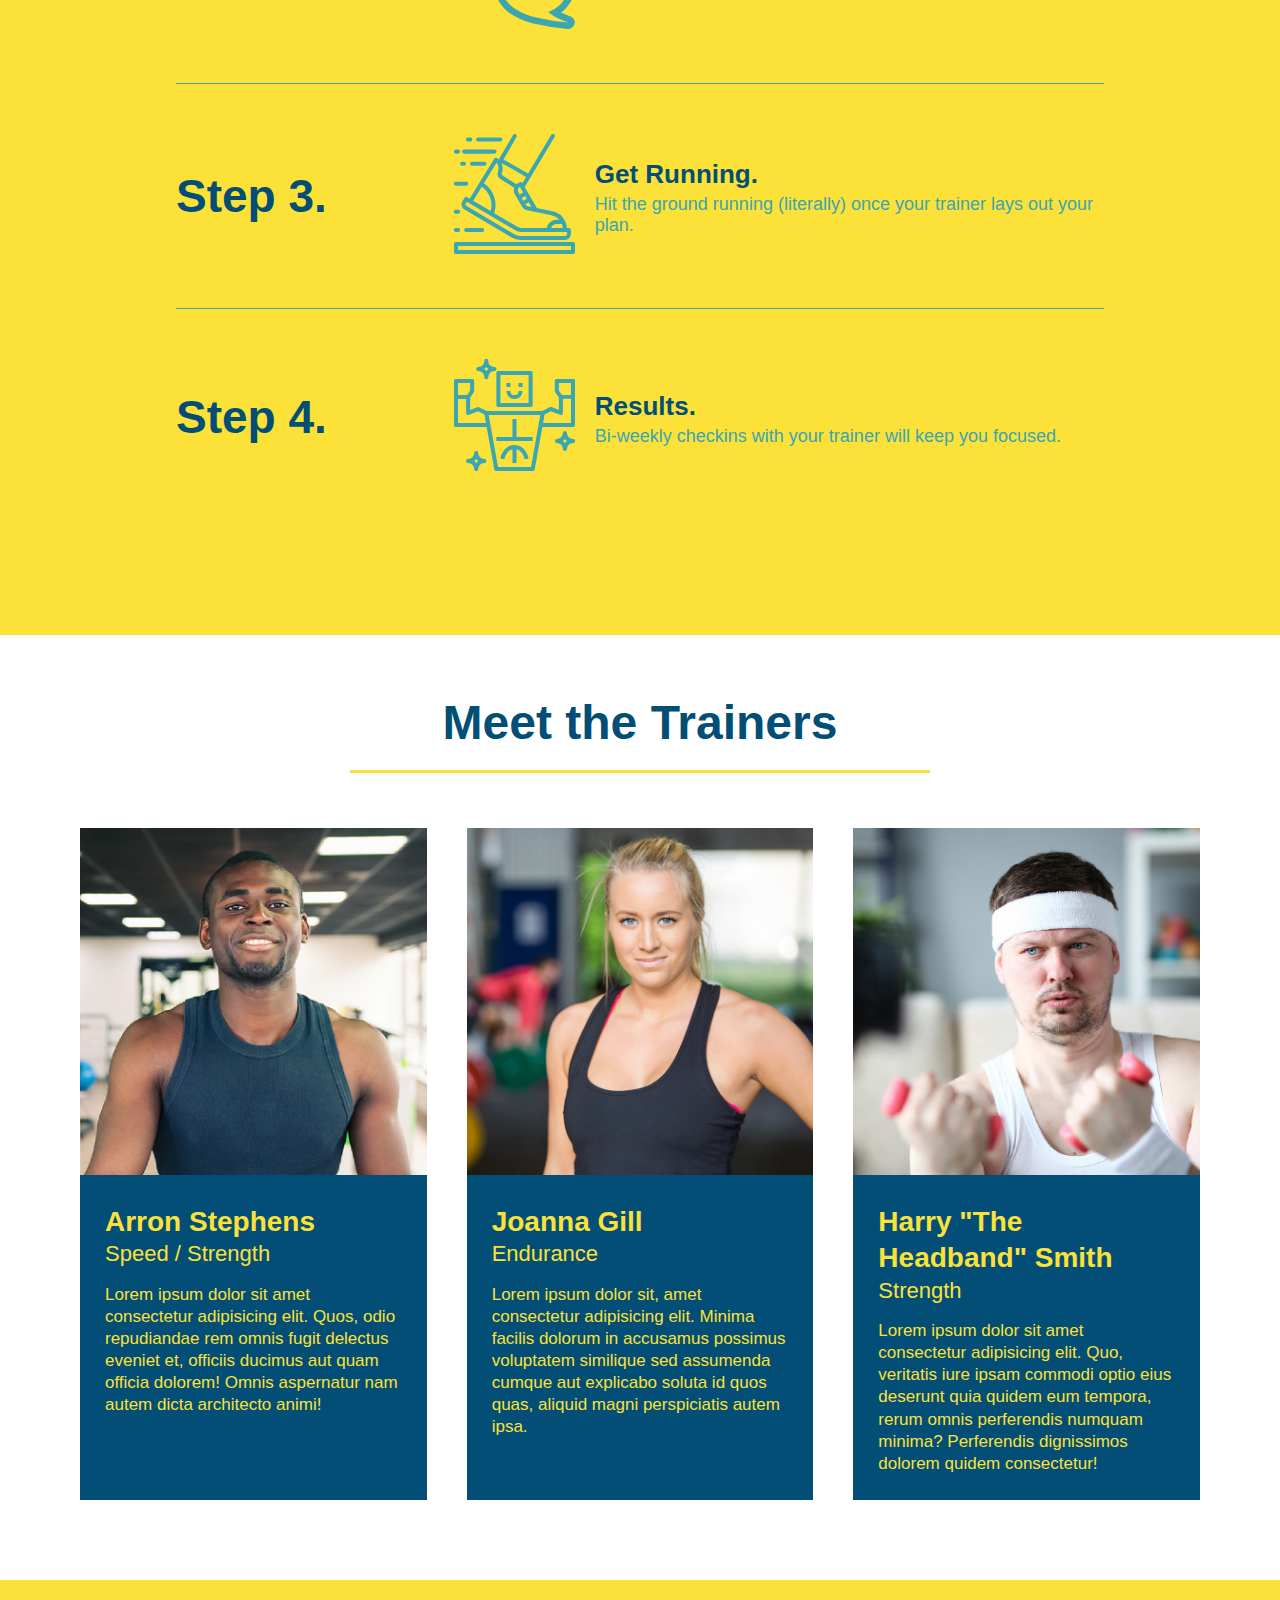
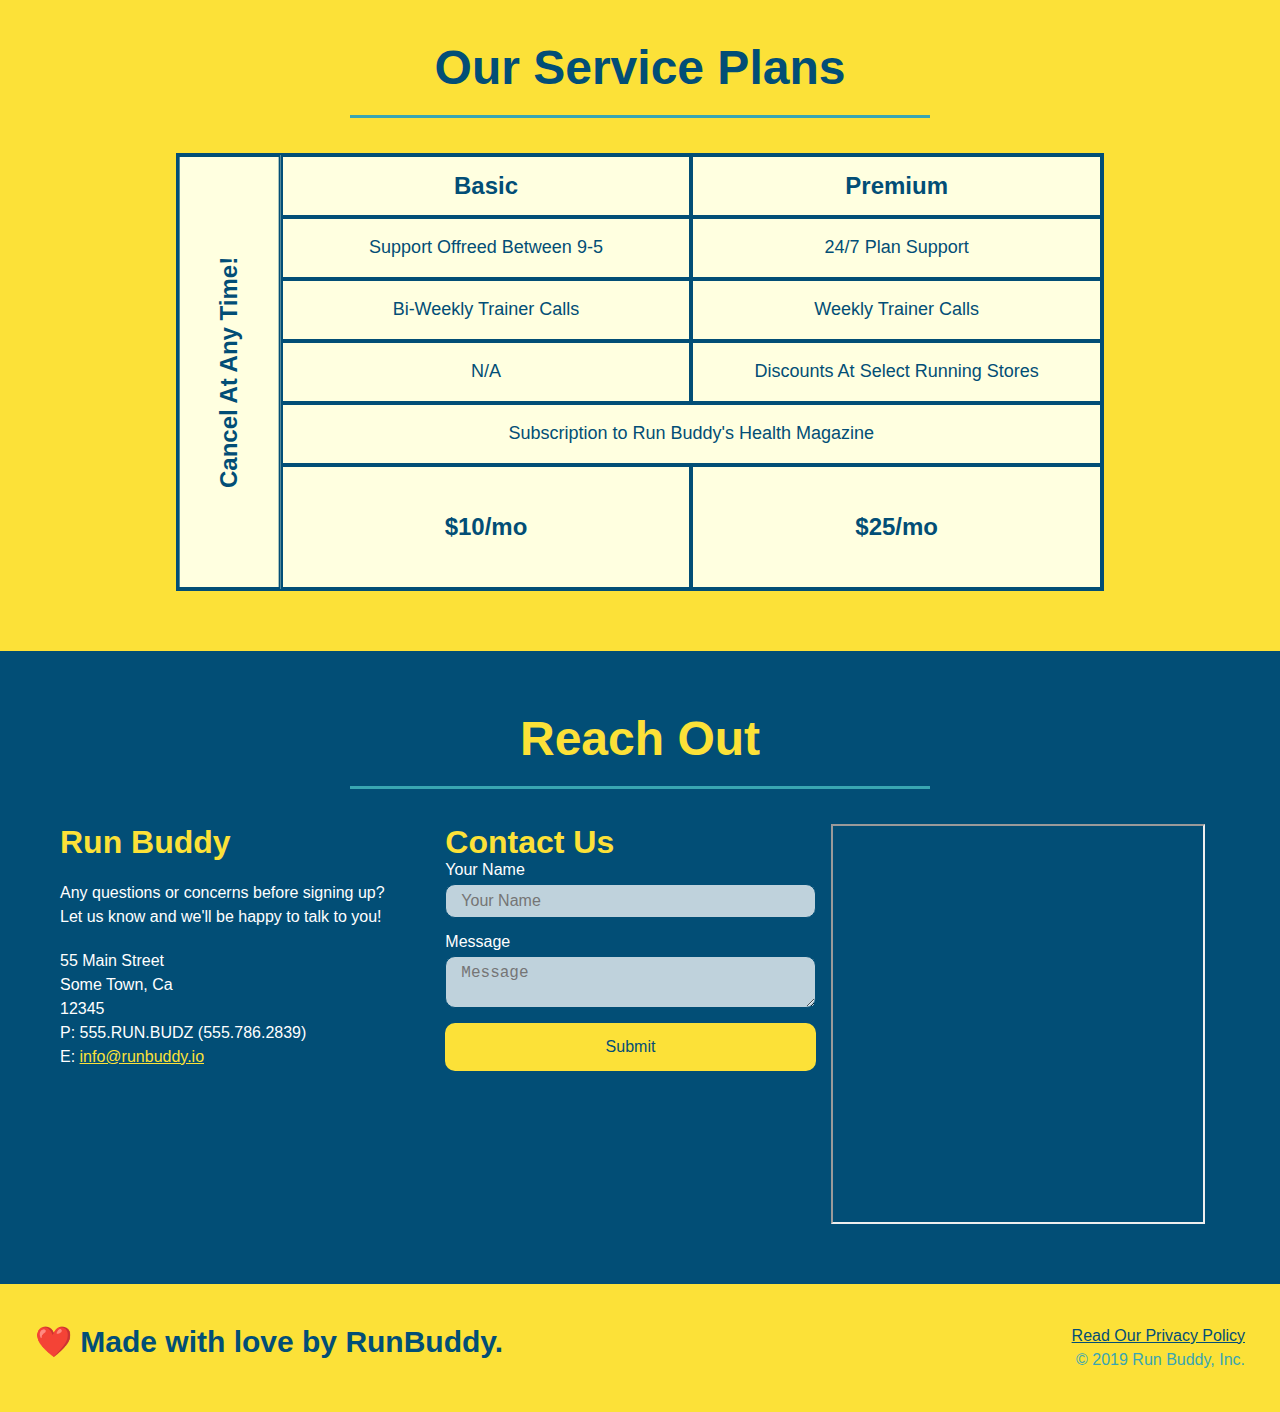
==== commit 5ee33b98: "added enhancements to radio buttons and checkboxes" ====
--- a/index.html
+++ b/index.html
@@ -54,20 +54,26 @@
                 <input type="tel" placeholder="Phone Number" name="phone" id="phone" class="form-input"/>
               <p>
                 Have you worked out with a trainer before?
-                <input type="radio" id="trainer-yes" name="trainer-confirm">
-                <label for="trainer-yes">Yes</label>
-                <input type="radio" id="trainer-no" name="trainer-confirm">
-                <label for="trainer-no">No</label>
-             </p>
-             <p>
-                <label for="checkbox">
-                    I acknowledge that I am at least 18 years of age.
-                </label>
-                <input type="checkbox" id="checkbox" name="age-confirm"/>
-             </p>
-             <button type="submit">
+                <span class="radio-wrapper">
+                    <input type="radio" id="trainer-yes" name="trainer-confirm">
+                    <label for="trainer-yes">Yes</label>
+                </span>
+                <span class="radio-wrapper">
+                    <input type="radio" id="trainer-no" name="trainer-confirm">
+                    <label for="trainer-no">No</label>
+                </span>
+              </p>
+              <p>
+                 <span class="checkbox-wrapper">
+                    <label for="checkbox">
+                        I acknowledge that I am at least 18 years of age.
+                    </label>
+                    <input type="checkbox" id="checkbox" name="age-confirm"/>
+                 </span>
+              </p>
+              <button type="submit">
                     Get running!
-             </button>
+              </button>
             </form>
         </div>
     </section>
--- a/assets/css/style.css
+++ b/assets/css/style.css
@@ -14,12 +14,21 @@
     display: flex;
     justify-content: space-between;
     flex-wrap: wrap;
+    position: -webkit-sticky;
+    position: sticky;
+    top: 0;
+    background-image: url("../images/hero-bg.jpg");
+    background-size: cover;
+    background-position: 80%;
+    background-attachment: fixed;
+    z-index: 9999;
 }
 header h1 {
     /*color: #fce138;*/
     font-weight: bold;
     font-size: 36px;    
     margin: 0; 
+    text-shadow: 0 0 10px rgba(0, 0, 0, 0.5);
 }
 header a {
     text-decoration: none;
@@ -40,13 +49,21 @@
     padding: 10px 15px;
     font-weight: lighter;
     font-size: 1.55vw;
+    text-shadow: 0 0 10px rgba(0, 0, 0, 0.5);
+}
+header nav ul li a:hover {
+    background: #fce138;
+    color: #024e76;
+    border-radius: 15px;
+    text-shadow: none;
 }
 /*end header styles */
 /* Hero Style Start */
 .hero {
     background-image: url("../images/hero-bg.jpg");
     background-size: cover;
-    background-position: center;
+    background-position: 80%;
+    background-attachment: fixed;
     display: flex;
     justify-content: center;
     flex-wrap: wrap;
@@ -65,15 +82,17 @@
     font-style: italic;
     font-size: 55px;
     color: #fce138;
+    text-shadow: 0 0 10px rgba(0, 0, 0, 0.5);
 }
 /* HeroForm Style Start */
 .hero-form {
-    background-color: #fce138;
+    background-color:rgba(252, 225, 86, 0.8);
     color: #024e76;
     padding: 20px;
     border: solid 3px #024e76;  
     width: 40%;
     margin: 3.5%;
+    border-radius: 15px;
 }
 .hero-form h3 {
     font-size: 24px;
@@ -89,9 +108,67 @@
     color: #024e76;
     width: 100%;
     margin-bottom: 15px;
+    border-radius: 10px;
+    background-color: rgba(255, 255, 255, 0.75);
+}
+.form-input:focus {
+    background-color: rgba(255, 255, 255, 1);
+    outline: none;
 }
 .hero-form label {
     margin: 0 5px;
+}
+.checkbox-wrapper input, .radio-wrapper input {
+    opacity: 0;
+}
+.checkbox-wrapper label, .radio-wrapper label {
+    position: relative;
+    left: 10px;
+    margin: 10px;
+    line-height: 1.6;
+}
+.checkbox-wrapper label::before, .radio-wrapper label::before {
+    content: "";
+    height: 20px;
+    width: 20px;
+    background: rgba(255, 255, 255, 0.75);
+    border: 1px solid #024e76;
+    position: absolute;
+    top: -4px;
+    left: -30px;
+}
+.radio-wrapper label::before {
+    border-radius: 50%;
+}
+.radio-wrapper label::after {
+    content: "";
+    width: 20px;
+    height: 20px;
+    background: #024e76;
+    background-image: radial-gradient(circle, #39a6b2, #024e76);
+    border-radius: 50%;
+    position: absolute;
+    top: -3px;
+    left: -29px;
+}
+.checkbox-wrapper label::after {
+    content: "";
+    height: 6px;
+    width: 14px;
+    border-left: 2px solid #024e76;
+    border-bottom: 2px solid #024e76;
+    position: absolute;
+    left: -26px;
+    top: 1px;
+    transform: rotate(-58deg);
+}
+.checkbox-wrapper input + label::after, 
+.radio-wrapper input + label::after {
+    content: none;
+}
+.checkbox-wrapper input:checked + label::after,
+.radio-wrapper input:checked + label::after {
+    content: "";
 }
 .hero-form button {
     background-color: #024e76;
@@ -99,6 +176,10 @@
     font-size: 16px;
     padding: 10px 20px;
     border: none;
+    border-radius: 10px;
+}
+.hero-form button:hover {
+    background-color: #39a6b2
 }
 /* Hero Form Style End */
 /* Hero Style End */
@@ -135,11 +216,14 @@
     margin: 50px auto;
     padding-bottom: 50px;
     width: 80%;
-    border-bottom: 1px solid #39a6b2;
     display: flex;
     flex-wrap: wrap;
     align-items: center;
     justify-content: space-between;
+    border-bottom: 1px solid #39a6b2;
+}
+.step:last-child {
+    border-bottom: none;
 }
 .step h3 {
     color: #024e76;
@@ -288,6 +372,12 @@
     width: 100%;
     margin-bottom: 15px;
     margin-top: 5px;
+    border-radius: 10px;
+    background-color: rgba(255, 255, 255, 0.75);
+}
+.contact-form input:focus, .contact-form textarea:focus {
+    background-color: rgba(255, 255, 255, 1);
+    outline: none;
 }
 .contact-form button {
     width: 100%;
@@ -297,6 +387,11 @@
     text-align: center;
     padding: 15px;
     font-size: 16px;
+    border-radius: 10px;
+}
+.contact-form button:hover {
+    color: #fce138;
+    background: #39a6b2;
 }
 .contact-info iframe {
     height: 400px;
@@ -342,6 +437,7 @@
     header {
         padding-bottom: 0;
         justify-content: center;
+        position: relative;
     }
     header h1 {
         width: 100%;
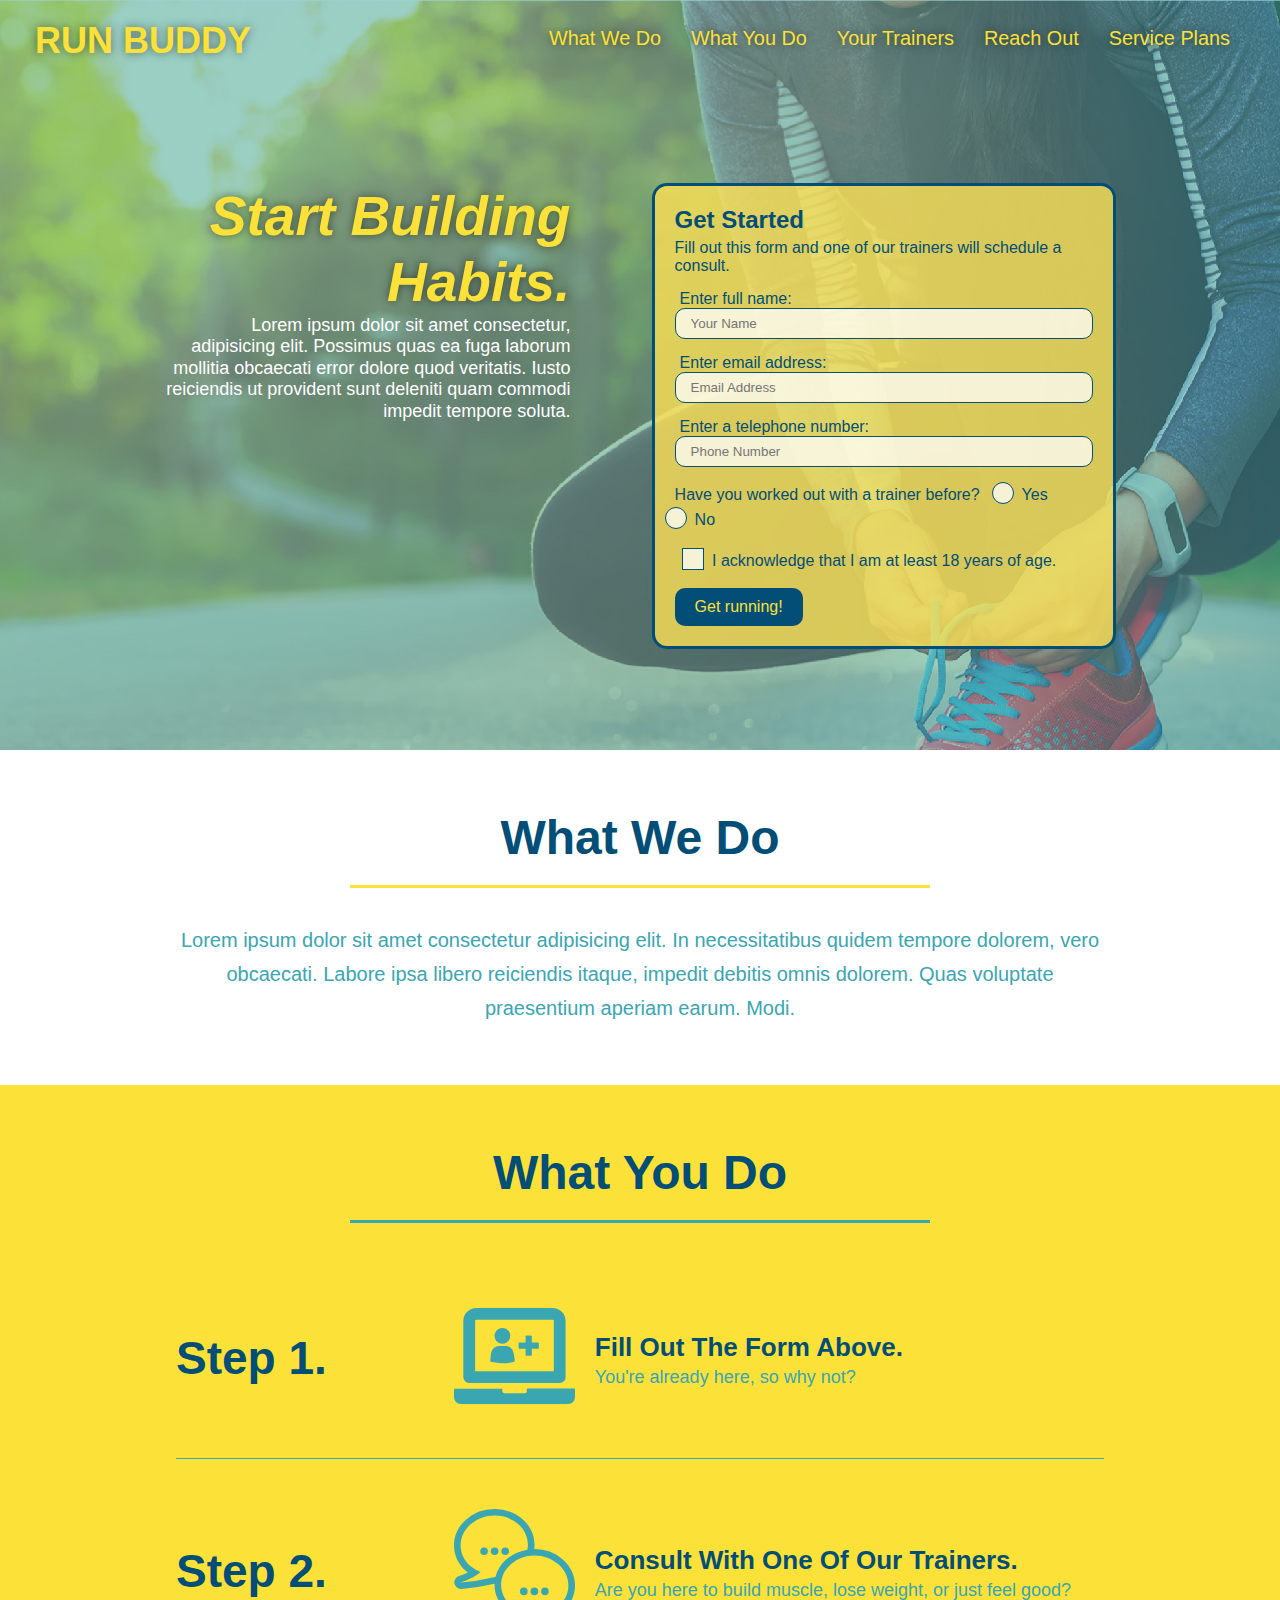
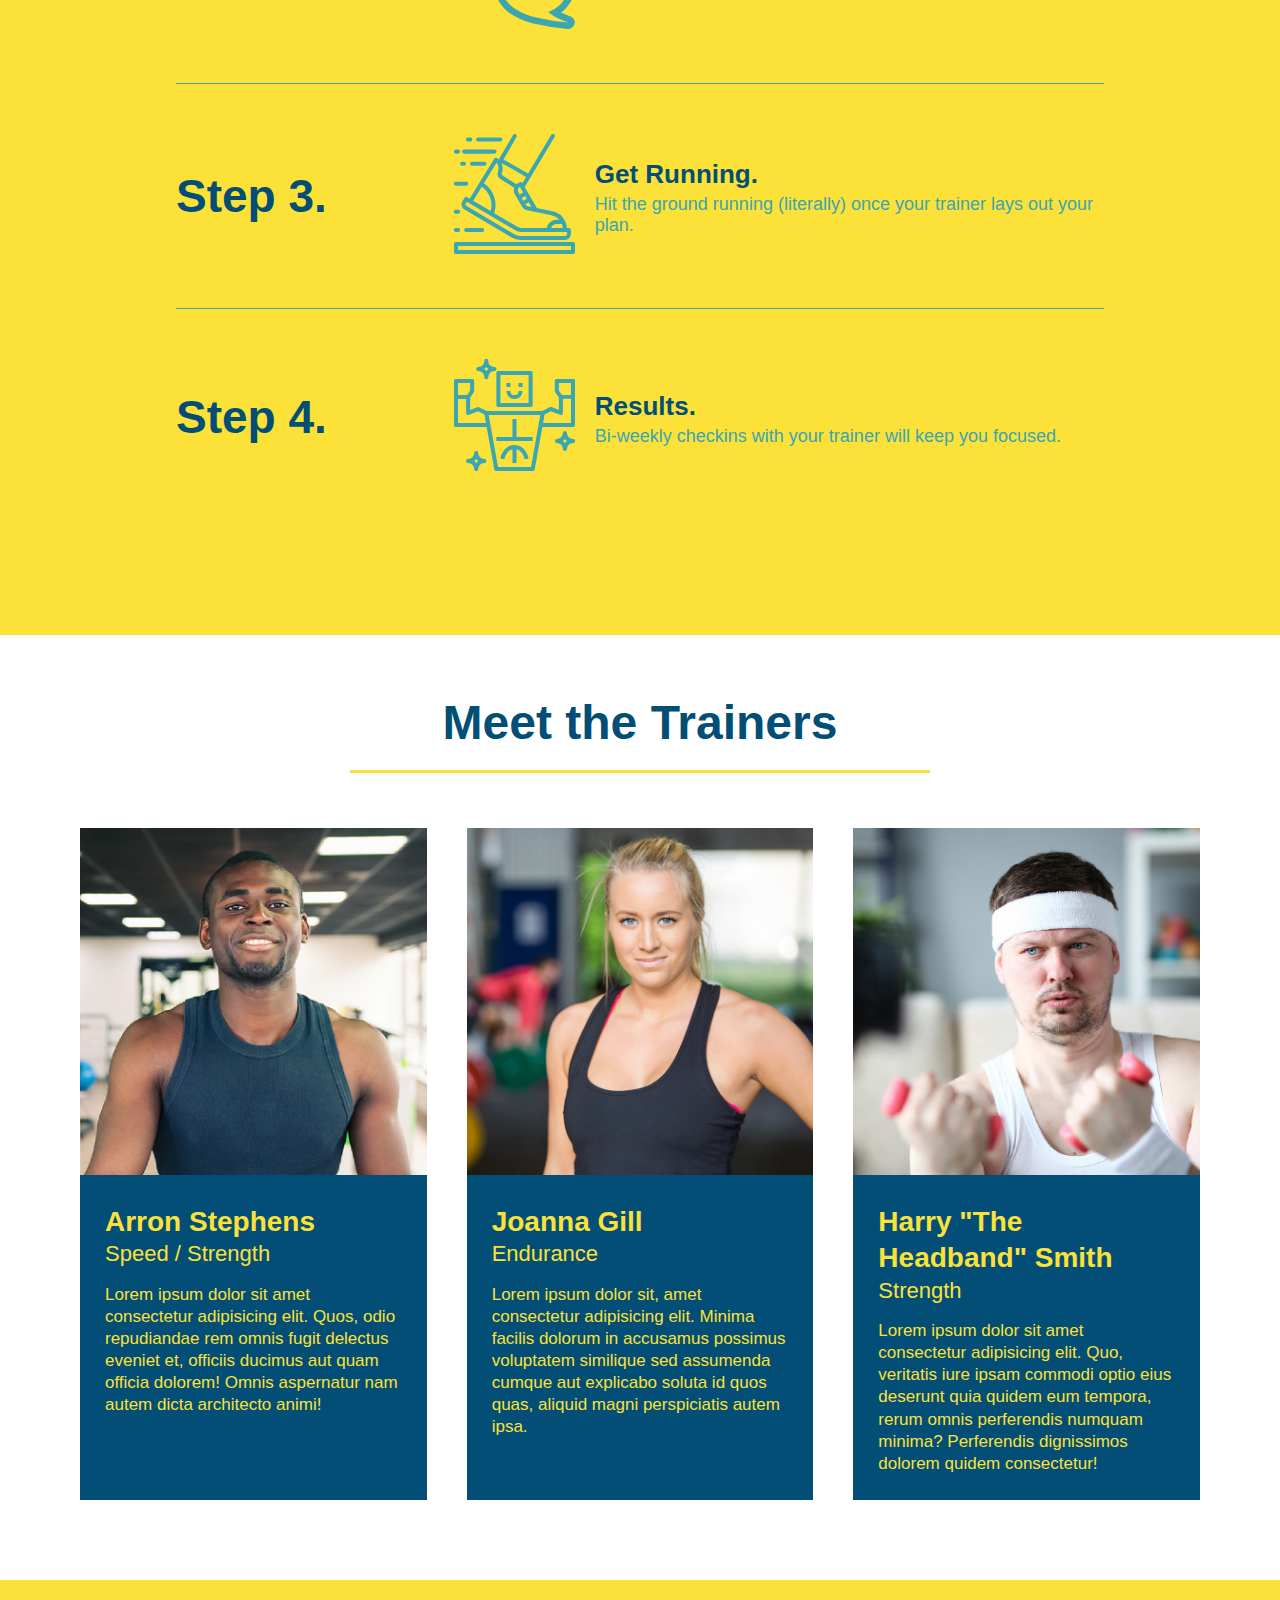
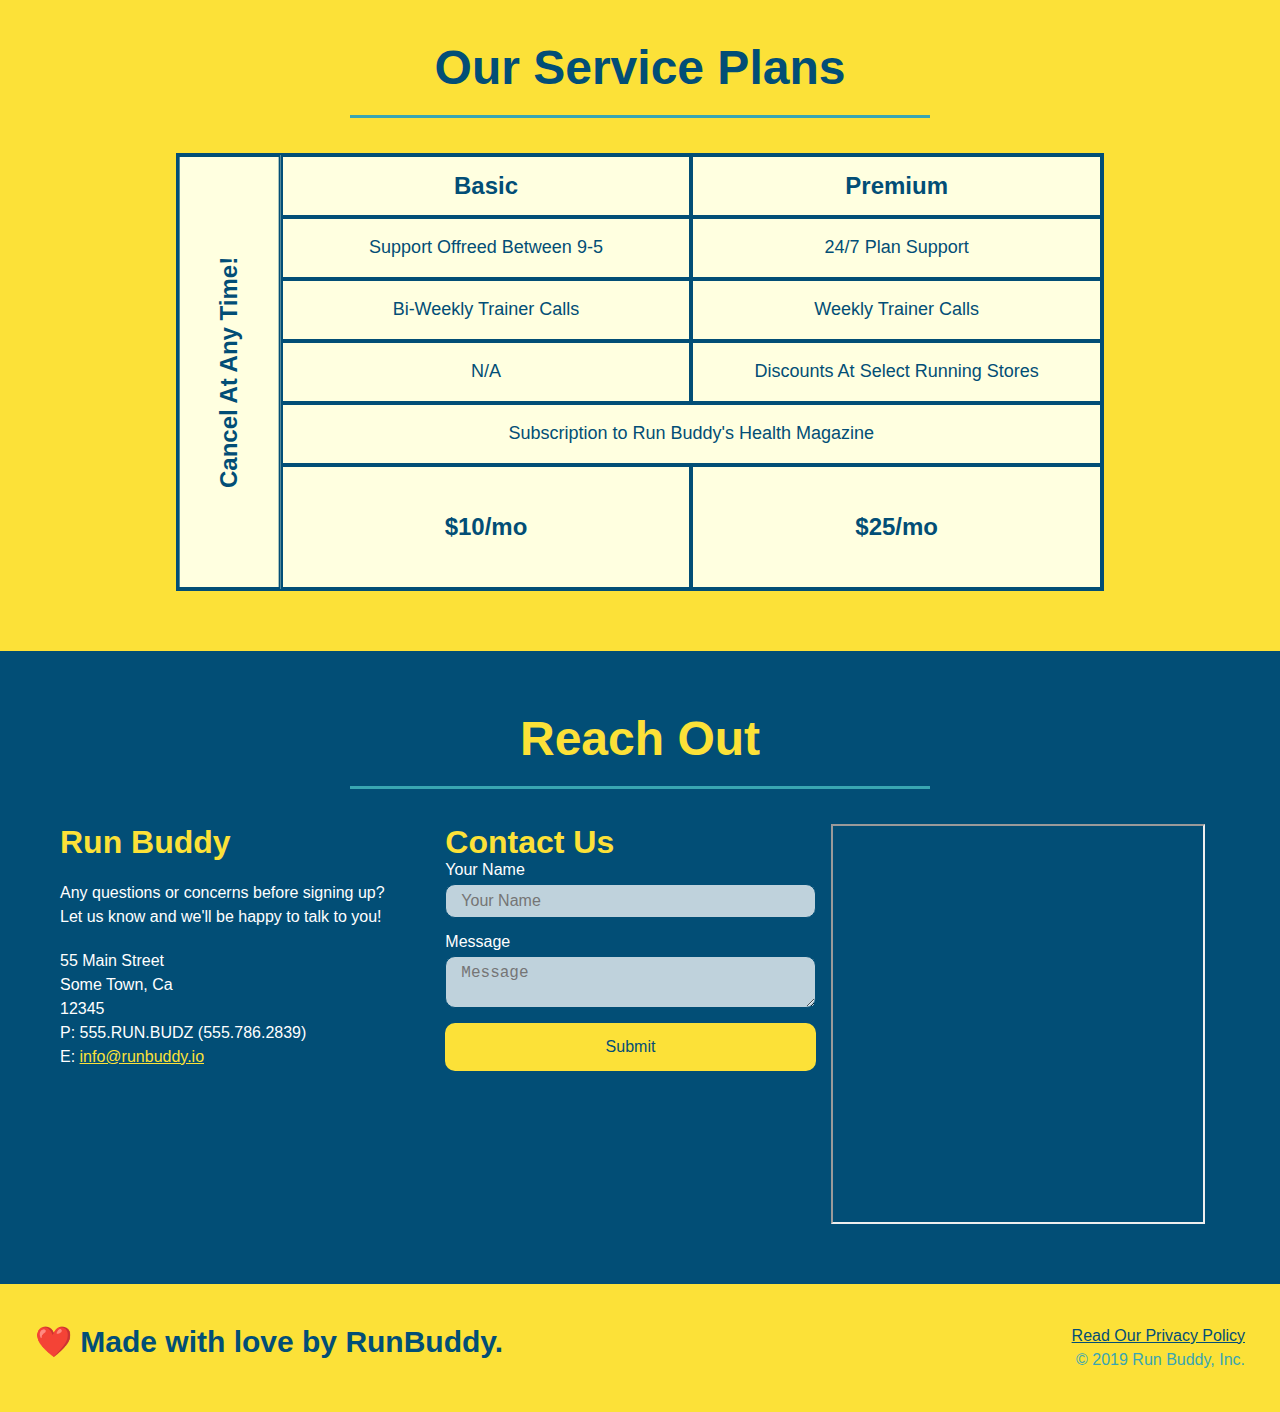
==== commit 0b1425c4: "fixed age confirm checkbox" ====
--- a/index.html
+++ b/index.html
@@ -64,11 +64,11 @@
                 </span>
               </p>
               <p>
-                 <span class="checkbox-wrapper">
-                    <label for="checkbox">
+                 <span class="checkbox-wrapper">             
+                     <input type="checkbox" id="checkbox" name="age-confirm"/>
+                     <label for="checkbox">
                         I acknowledge that I am at least 18 years of age.
-                    </label>
-                    <input type="checkbox" id="checkbox" name="age-confirm"/>
+                     </label>
                  </span>
               </p>
               <button type="submit">
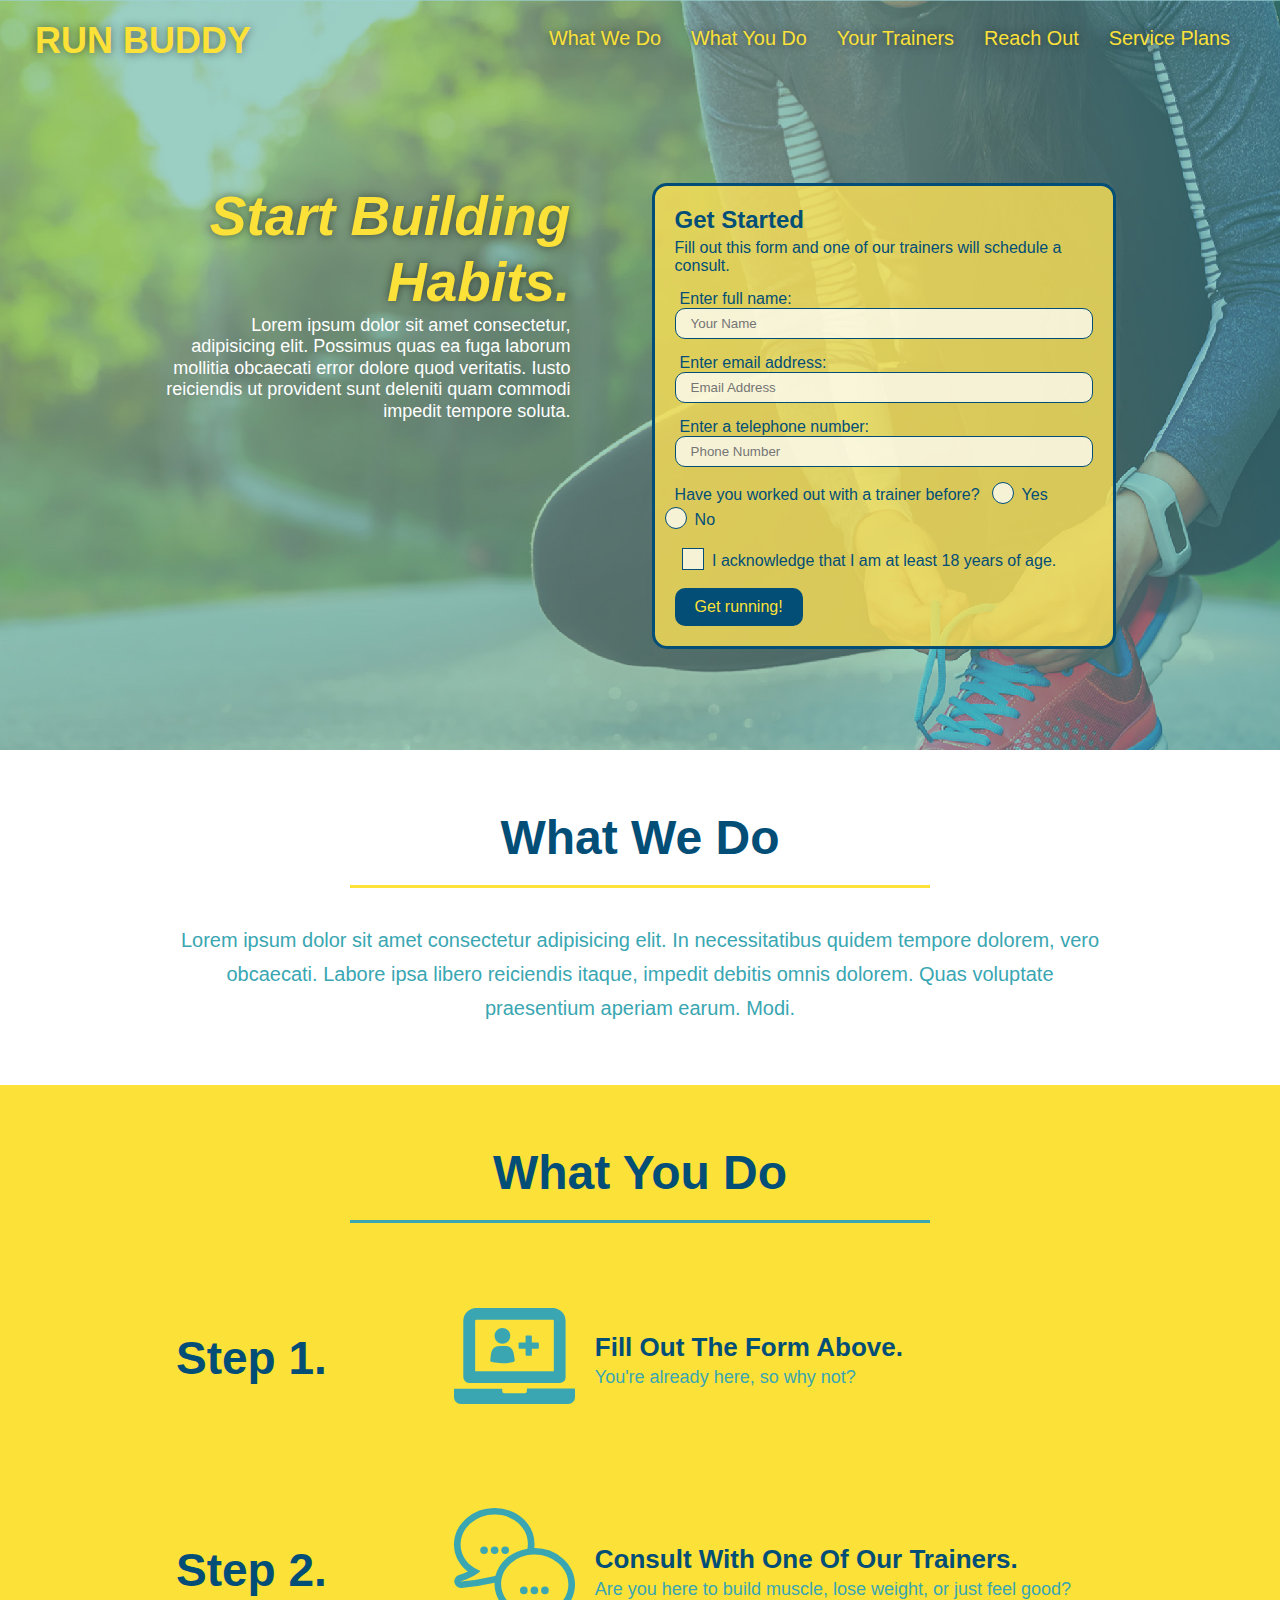
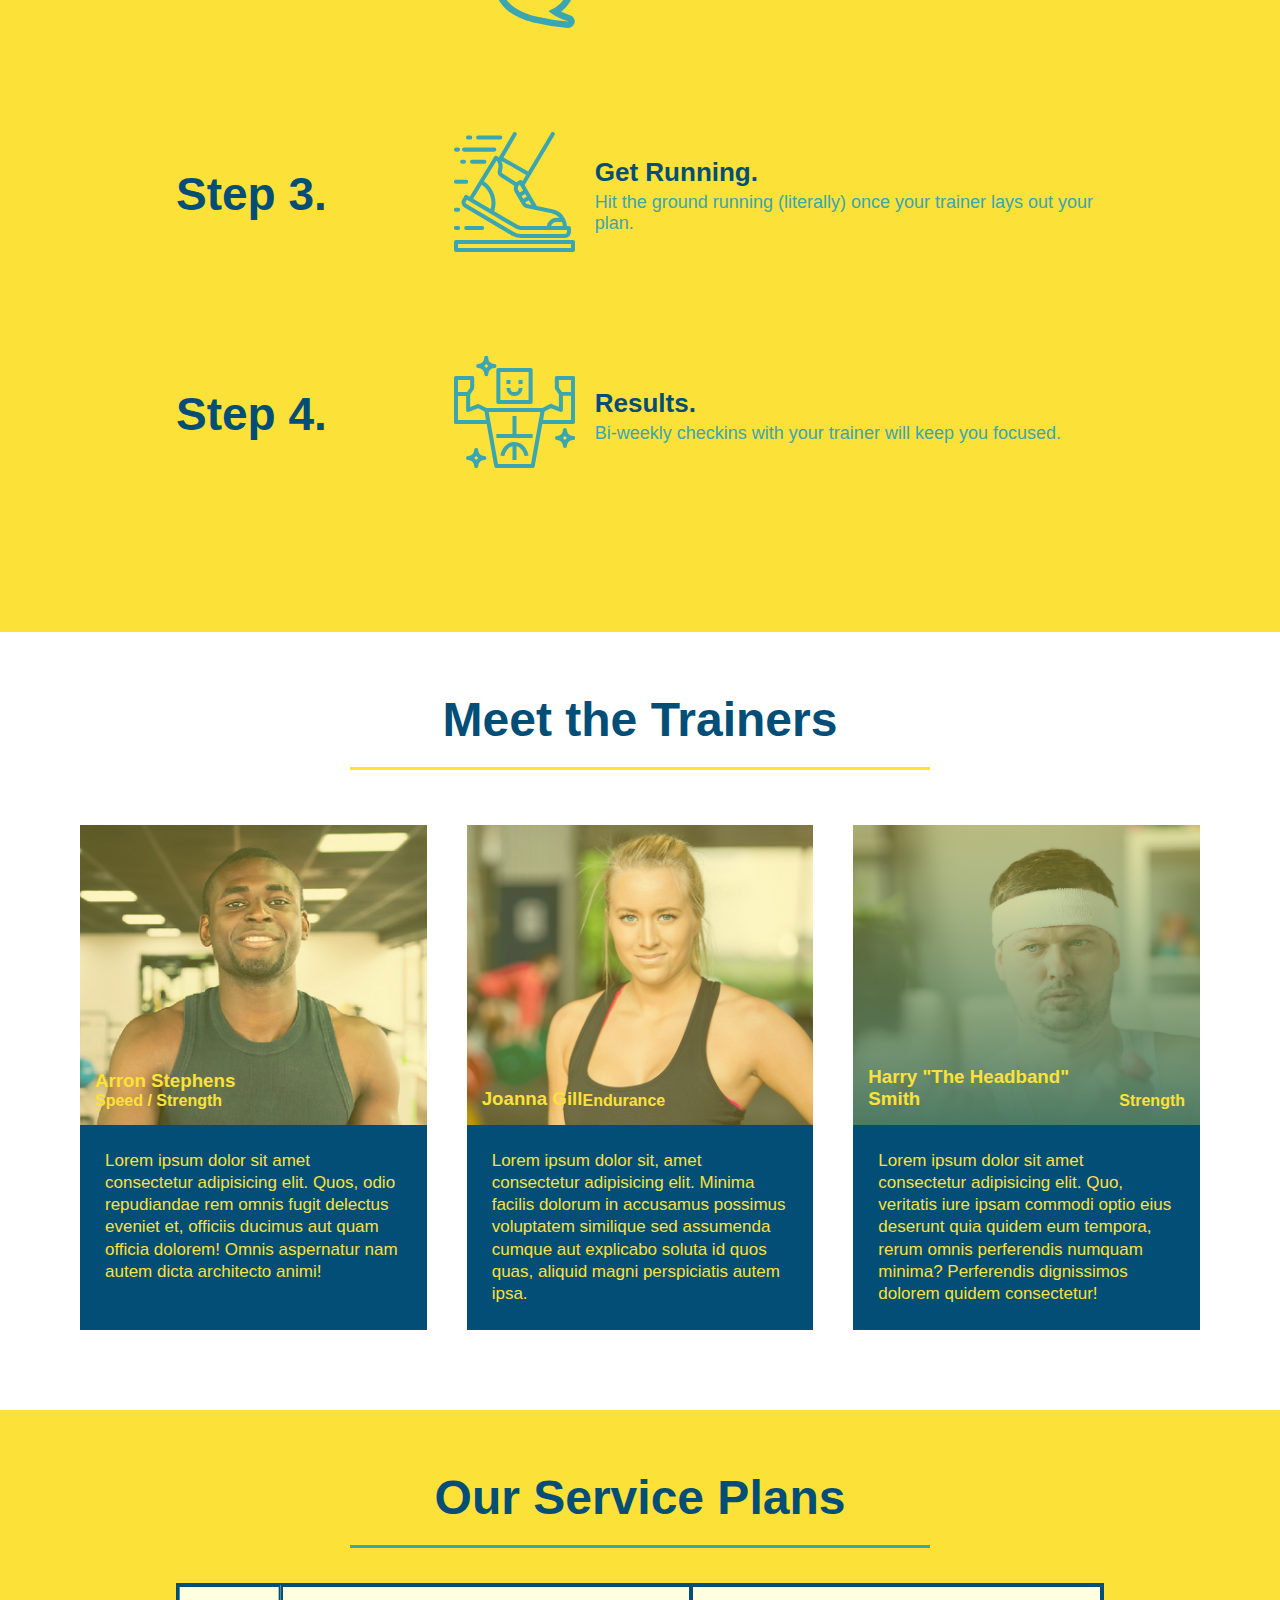
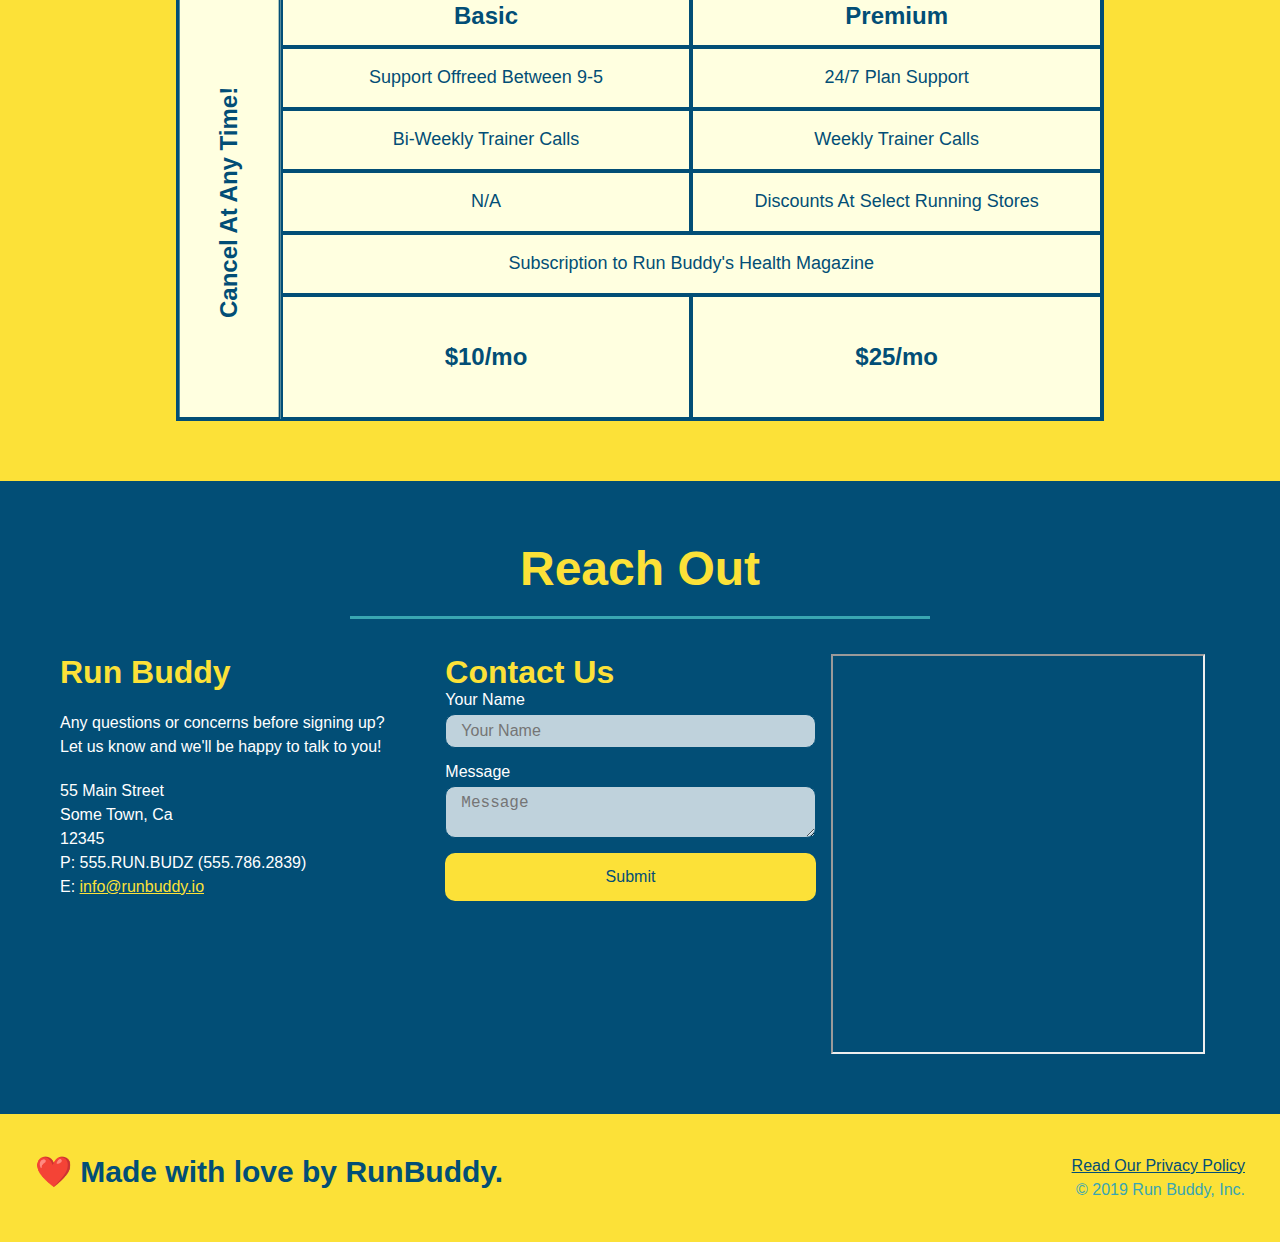
==== commit 0a44f969: "adding gradient to trainer images" ====
--- a/index.html
+++ b/index.html
@@ -157,32 +157,37 @@
         <div class="trainers">            
             <!-- first trainer bio -->
             <article class="trainer">
-                <img src="./assets/images/trainer-1.jpg" alt="Arron Stephens in his workout clothes, ready to pump iron"/>
+                <div class="trainer-img trainer-1">    
+                   <div>
+                     <h3 class="trainer-name">Arron Stephens</h3>
+                     <h4 class="trainer-role">Speed / Strength</h4>
+                   </div>
+                </div>
                 <div class="trainer-bio">
-                    <h3 class="trainer-name">Arron Stephens</h3>
-                    <h4 class="trainer-role">Speed / Strength</h4>
-                    <p>Lorem ipsum dolor sit amet consectetur adipisicing elit. Quos, odio repudiandae rem omnis fugit delectus eveniet et, officiis ducimus aut quam officia dolorem! Omnis aspernatur nam autem dicta architecto animi!
-                    </p>
+                   <p>Lorem ipsum dolor sit amet consectetur adipisicing elit. Quos, odio repudiandae rem omnis fugit delectus eveniet et, officiis ducimus aut quam officia dolorem! Omnis aspernatur nam autem dicta architecto animi!
+                   </p>
                 </div>
             </article>
             <!-- second trainer bio -->
             <article class="trainer">
-                <img src="./assets/images/trainer-2.jpg" alt="Joanna Gill in her workout clothes, ready to work you out"/>
-                <div class="trainer-bio">
+                <div class="trainer-img trainer-2">
                     <h3 class="trainer-name">Joanna Gill</h3>
                     <h4 class="trainer-role">Endurance</h4>
-                    <p>Lorem ipsum dolor sit, amet consectetur adipisicing elit. Minima facilis dolorum in accusamus possimus voluptatem similique sed assumenda cumque aut explicabo soluta id quos quas, aliquid magni perspiciatis autem ipsa.
-                    </p>
+                </div>
+                <div class="trainer-bio">
+                   <p>Lorem ipsum dolor sit, amet consectetur adipisicing elit. Minima facilis dolorum in accusamus possimus voluptatem similique sed assumenda cumque aut explicabo soluta id quos quas, aliquid magni perspiciatis autem ipsa.
+                   </p>
                 </div>            
             </article>
             <!-- third trainer bio -->
             <article class="trainer">
-                <img src="./assets/images/trainer-3.jpg" alt="Harry 'The Headband' Smith wearing a headband, holding tiny weights, with a pseudo-mean look on his face."/>
-                <div class="trainer-bio">
+                <div class="trainer-img trainer-3">              
                     <h3 class="trainer-name">Harry "The Headband" Smith</h3>
                     <h4 class="trainer-role">Strength</h4>
-                    <p>Lorem ipsum dolor sit amet consectetur adipisicing elit. Quo, veritatis iure ipsam commodi optio eius deserunt quia quidem eum tempora, rerum omnis perferendis numquam minima? Perferendis dignissimos dolorem quidem consectetur!
-                    </p>
+                </div>
+                <div class="trainer-bio">
+                   <p>Lorem ipsum dolor sit amet consectetur adipisicing elit. Quo, veritatis iure ipsam commodi optio eius deserunt quia quidem eum tempora, rerum omnis perferendis numquam minima? Perferendis dignissimos dolorem quidem consectetur!
+                   </p>
                 </div>
             </article>
         </div>
--- a/assets/css/style.css
+++ b/assets/css/style.css
@@ -1,16 +1,21 @@
+:root {
+    --primary-color: #fce138;
+    --secondary-color: #024e76;
+    --tertiary-color: #39a6b2;
+}
 * {
     margin: 0;
     padding: 0;
     box-sizing: border-box;
 }
 body { 
-    color: #39a6b2;
+    color:var(--tertiary-color);
     font-family: Arial, Helvetica, sans-serif;    
 }
 /* apply styles to <header> */
 header {
     padding: 20px 35px;
-    background-color: #39a6b2;
+    background-color:var(--tertiary-color);
     display: flex;
     justify-content: space-between;
     flex-wrap: wrap;
@@ -24,7 +29,6 @@
     z-index: 9999;
 }
 header h1 {
-    /*color: #fce138;*/
     font-weight: bold;
     font-size: 36px;    
     margin: 0; 
@@ -32,7 +36,7 @@
 }
 header a {
     text-decoration: none;
-    color: #fce138;
+    color: var(--primary-color);
 }
 /* move nav to right and inline */
 header nav {
@@ -52,8 +56,8 @@
     text-shadow: 0 0 10px rgba(0, 0, 0, 0.5);
 }
 header nav ul li a:hover {
-    background: #fce138;
-    color: #024e76;
+    background: var(--primary-color);
+    color: var(--secondary-color);
     border-radius: 15px;
     text-shadow: none;
 }
@@ -81,15 +85,15 @@
 .hero-cta h2 {
     font-style: italic;
     font-size: 55px;
-    color: #fce138;
+    color: var(--primary-color);
     text-shadow: 0 0 10px rgba(0, 0, 0, 0.5);
 }
 /* HeroForm Style Start */
 .hero-form {
     background-color:rgba(252, 225, 86, 0.8);
-    color: #024e76;
+    color: var(--secondary-color);
     padding: 20px;
-    border: solid 3px #024e76;  
+    border: solid 3px var(--secondary-color);  
     width: 40%;
     margin: 3.5%;
     border-radius: 15px;
@@ -102,10 +106,10 @@
     margin: 5px 0 15px 0;
 }
 .form-input {
-    border: 1px solid #024e76;
+    border: 1px solid var(--secondary-color);
     display: block;
     padding: 7px 15px;
-    color: #024e76;
+    color: var(--secondary-color);
     width: 100%;
     margin-bottom: 15px;
     border-radius: 10px;
@@ -132,7 +136,7 @@
     height: 20px;
     width: 20px;
     background: rgba(255, 255, 255, 0.75);
-    border: 1px solid #024e76;
+    border: 1px solid var(--secondary-color);
     position: absolute;
     top: -4px;
     left: -30px;
@@ -144,8 +148,8 @@
     content: "";
     width: 20px;
     height: 20px;
-    background: #024e76;
-    background-image: radial-gradient(circle, #39a6b2, #024e76);
+    background: var(--secondary-color);
+    background-image: radial-gradient(circle,var(--tertiary-color), var(--secondary-color));
     border-radius: 50%;
     position: absolute;
     top: -3px;
@@ -155,8 +159,8 @@
     content: "";
     height: 6px;
     width: 14px;
-    border-left: 2px solid #024e76;
-    border-bottom: 2px solid #024e76;
+    border-left: 2px solid var(--secondary-color);
+    border-bottom: 2px solid var(--secondary-color);
     position: absolute;
     left: -26px;
     top: 1px;
@@ -171,15 +175,15 @@
     content: "";
 }
 .hero-form button {
-    background-color: #024e76;
-    color: #fce138;
+    background-color: var(--secondary-color);
+    color: var(--primary-color);
     font-size: 16px;
     padding: 10px 20px;
     border: none;
     border-radius: 10px;
 }
 .hero-form button:hover {
-    background-color: #39a6b2
+    background-color:var(--tertiary-color)
 }
 /* Hero Form Style End */
 /* Hero Style End */
@@ -187,7 +191,7 @@
     /*Reusable Code Start */
 .section-title {
     font-size: 48px;
-    color: #024e76;   
+    color: var(--secondary-color);   
     border-bottom: 3px solid;
     padding-bottom: 20px;
     text-align: center;
@@ -195,22 +199,22 @@
     width: 50%;
 }
 .primary-border {
-    border-color: #fce138;
+    border-color: var(--primary-color);
 }
 .secondary-border {
-    border-color: #39a6b2;
+    border-color:var(--tertiary-color);
 }
     /* Reusable Code End */
 .intro p {
     line-height: 1.7;
-    color: #39a6b2;
+    color:var(--tertiary-color);
     width: 80%;
     font-size: 20px;
     margin: 0 auto;
     text-align: center;
 }
 .steps {
-    background: #fce138;
+    background: var(--primary-color);
 }
 .step {
     margin: 50px auto;
@@ -220,13 +224,13 @@
     flex-wrap: wrap;
     align-items: center;
     justify-content: space-between;
-    border-bottom: 1px solid #39a6b2;
+    border-bottom: 1px solidvar(--tertiary-color);
 }
 .step:last-child {
     border-bottom: none;
 }
 .step h3 {
-    color: #024e76;
+    color: var(--secondary-color);
     font-size: 46px;
     flex: 1 30%;
 }
@@ -246,13 +250,13 @@
 .step h4 {
     font-size: 26px;
     line-height: 1.5;
-    color: #024e76;
+    color: var(--secondary-color);
 }
 .step-text {
     flex: 12;
 }
 .step p {
-    color: #39a6b2;
+    color:var(--tertiary-color);
     font-size: 18px;
 }
 /* What Do Style End */
@@ -267,11 +271,41 @@
 .trainer {
     flex: 1;
     margin: 20px;
-    background: #024e76;
-    color: #fce138;
+    background: var(--secondary-color);
+    color: var(--primary-color);
+}
+.trainer-1 {
+    background-image: url("../images/trainer-1.jpg");
+    background-size: cover;
+    position: relative;
+}
+.trainer-2 {
+    background-image: url("../images/trainer-2.jpg");
+    background-size: cover;
+    position: relative;
 }    
-.trainer img {
-    width: 100%;
+.trainer-3 {
+    background-image: linear-gradient(to bottom, rgba(252, 225, 56, 0.1), rgba(2, 78, 118, 1)),
+                      url("../images/trainer-3.jpg");    
+    background-size: cover;
+    position: relative;
+    
+}
+.trainer-img {
+    width: 100%;
+    min-height: 300px;
+    display: flex;
+    padding: 15px;
+    align-items: flex-end;
+}
+.trainer-img::after {
+    content: "";
+    height: 100%;
+    width: 100%;
+    background: rgba(252, 225, 56, 0.3);
+    position: absolute;
+    top: 0;
+    left: 0;
 }
 .trainer-bio {
     padding: 25px;
@@ -291,7 +325,7 @@
 /* Meet the Trainers Style End*/
 /* Service grid styles */
 .services {
-    background: #fce138;
+    background: var(--primary-color);
 }
 .service-grid-wrapper {
     display: flex;
@@ -305,13 +339,13 @@
     /* set column and row size using repeat */
     grid-template-columns: 1fr repeat(2, 4fr);
     grid-template-rows: repeat(5, 1fr) 2fr;
-    border: 2px solid #024e76;
-    color: #024e76;
+    border: 2px solid var(--secondary-color);
+    color: var(--secondary-color);
     font-size: 18px;
 }
 .service-grid-item {
     padding: 15px 0;
-    border: 2px solid #024e76;
+    border: 2px solid var(--secondary-color);
     display: flex;
     align-items: center;
     justify-content: center;text-align: center;
@@ -333,7 +367,7 @@
 }
 /* Reach Out Styles Start */
 .contact {
-    background: #024e76;
+    background: var(--secondary-color);
 }
 .contact-info > * {
     flex: 1;
@@ -345,13 +379,13 @@
     flex-wrap: wrap;
 }
 .contact h2 {
-    color: #fce138;
+    color: var(--primary-color);
 }
 .contact-info div {
     color: white;
 }
 .contact-info h3 {
-    color: #fce138;
+    color: var(--primary-color);
     font-size: 32px;
 }
 .contact-info p, .contact-info address {
@@ -361,14 +395,14 @@
     font-style: normal;
 }    
 .contact-info a {
-    color: #fce138;
+    color: var(--primary-color);
 }
 .contact-form input, .contact-form textarea {
-    border: 1px solid #024e76;
+    border: 1px solid var(--secondary-color);
     display: block;
     padding: 7px 15px;
     font-size: 16px;
-    color: #024e76;
+    color: var(--secondary-color);
     width: 100%;
     margin-bottom: 15px;
     margin-top: 5px;
@@ -382,16 +416,16 @@
 .contact-form button {
     width: 100%;
     border: none;
-    background: #fce138;
-    color: #024e76;
+    background: var(--primary-color);
+    color: var(--secondary-color);
     text-align: center;
     padding: 15px;
     font-size: 16px;
     border-radius: 10px;
 }
 .contact-form button:hover {
-    color: #fce138;
-    background: #39a6b2;
+    color: var(--primary-color);
+    background:var(--tertiary-color);
 }
 .contact-info iframe {
     height: 400px;
@@ -400,14 +434,14 @@
 /* apply styles to footer */
 footer {
     padding: 40px 35px;
-    background: #fce138;
+    background: var(--primary-color);
     width: 100%;
     display: flex;
     justify-content: space-between;
     flex-wrap: wrap;
 }
 footer h2 {
-    color: #024e76;
+    color: var(--secondary-color);
     font-size: 30px;
     margin: 0;
 }
@@ -416,7 +450,7 @@
     text-align: right;
 }
 footer a {
-    color: #024e76;
+    color: var(--secondary-color);
 }
 /* footer style end */
 /* utility classes" */
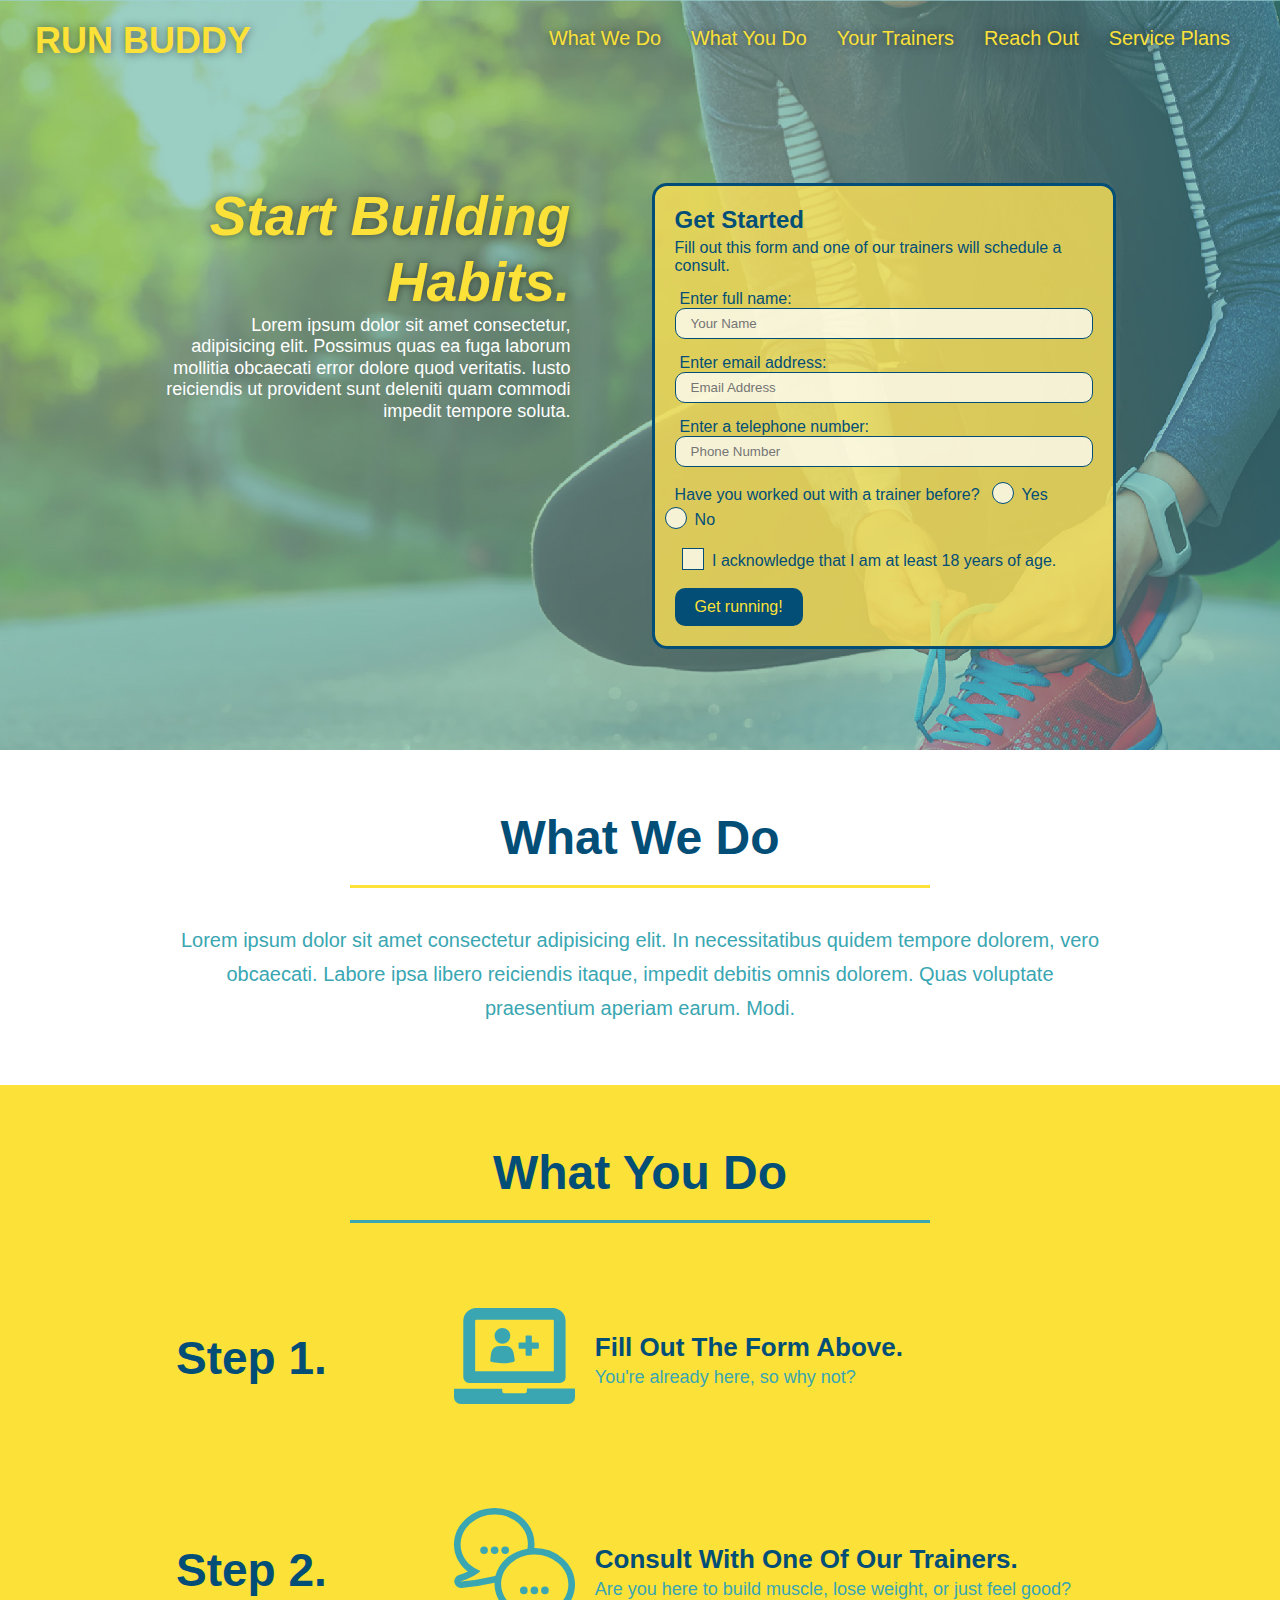
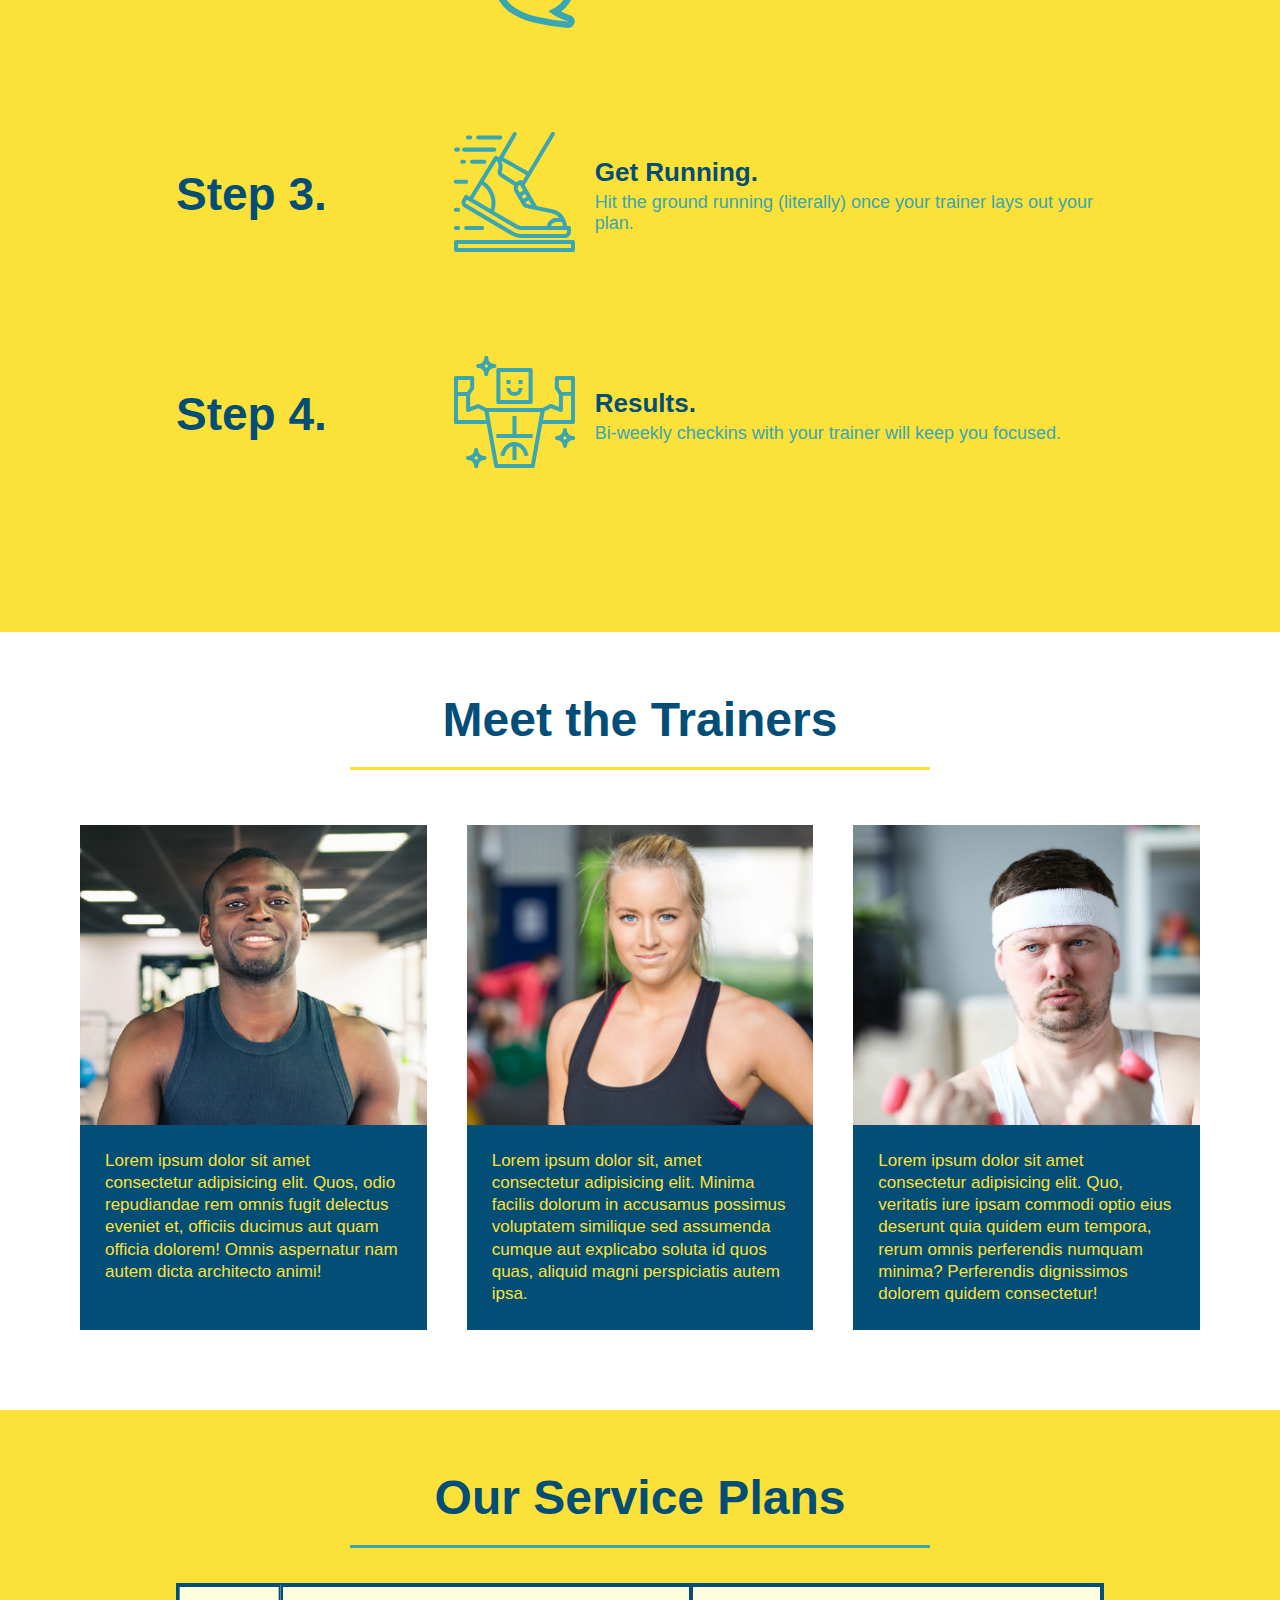
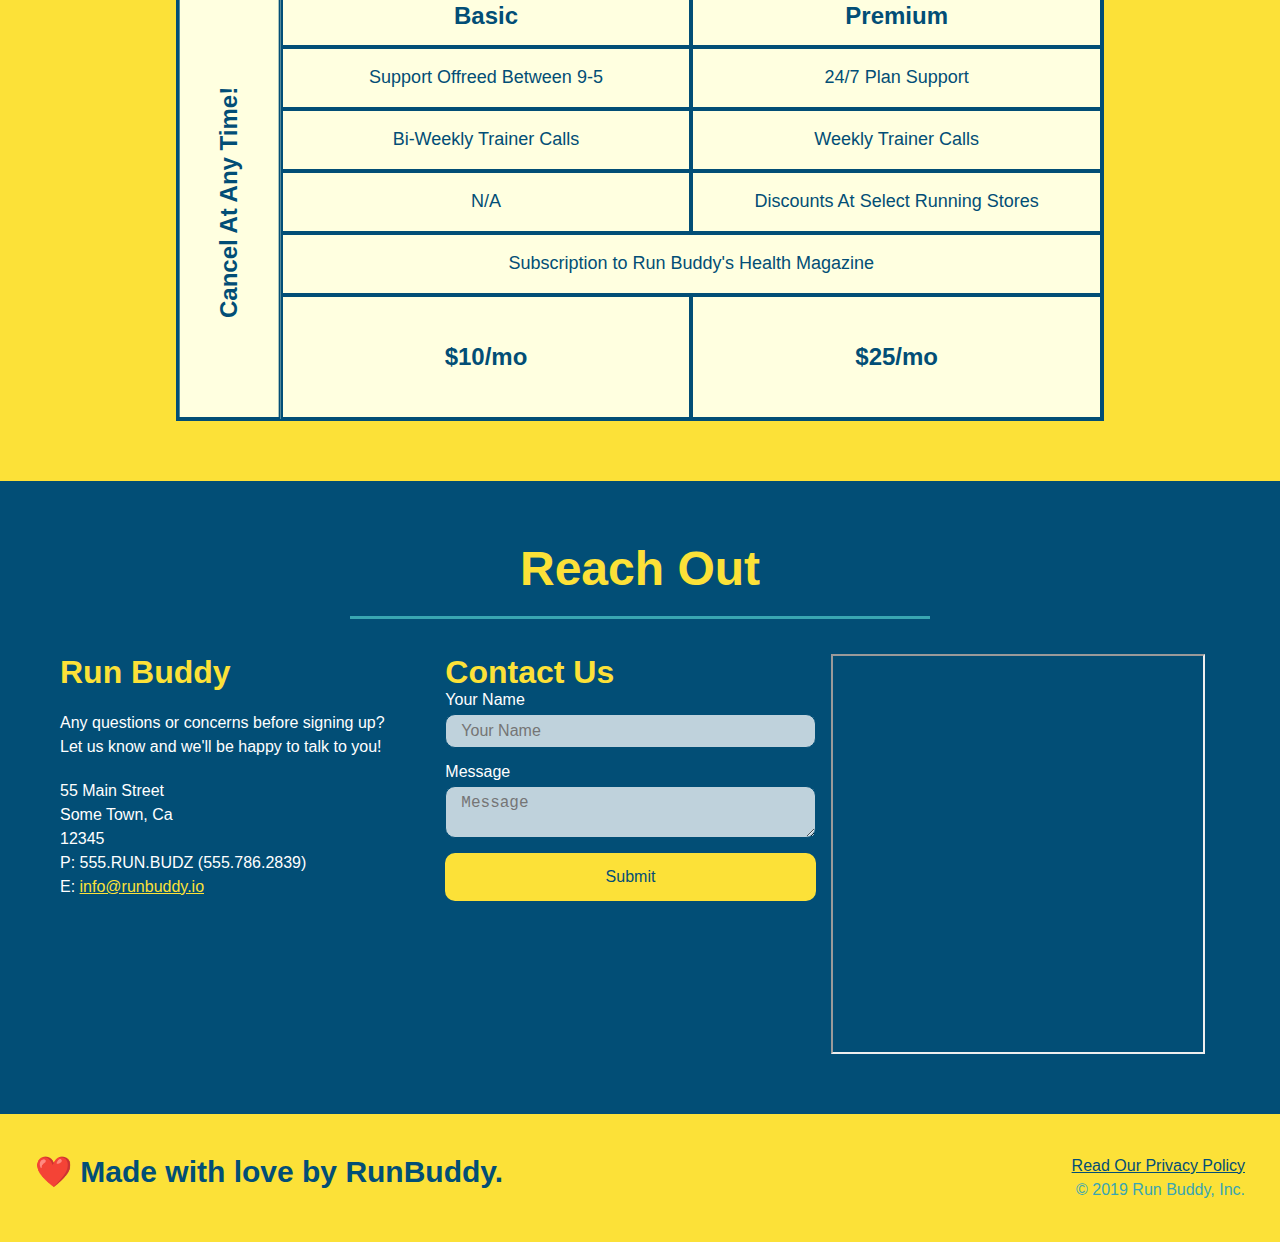
==== commit 74380da0: "trainer card animation" ====
--- a/index.html
+++ b/index.html
@@ -164,28 +164,38 @@
                    </div>
                 </div>
                 <div class="trainer-bio">
-                   <p>Lorem ipsum dolor sit amet consectetur adipisicing elit. Quos, odio repudiandae rem omnis fugit delectus eveniet et, officiis ducimus aut quam officia dolorem! Omnis aspernatur nam autem dicta architecto animi!
+                    <h3 class="trainer-name">Arron Stephens</h3>
+                    <h4 class="trainer-role">Speed / Strength</h4>
+                    <p>Lorem ipsum dolor sit amet consectetur adipisicing elit. Quos, odio repudiandae rem omnis fugit delectus eveniet et, officiis ducimus aut quam officia dolorem! Omnis aspernatur nam autem dicta architecto animi!
                    </p>
                 </div>
             </article>
             <!-- second trainer bio -->
             <article class="trainer">
                 <div class="trainer-img trainer-2">
+                    <div>
                     <h3 class="trainer-name">Joanna Gill</h3>
                     <h4 class="trainer-role">Endurance</h4>
+                    </div>
                 </div>
                 <div class="trainer-bio">
+                   <h3 class="trainer-name">Joanna Gill</h3>
+                   <h4 class="trainer-role">Endurance</h4> 
                    <p>Lorem ipsum dolor sit, amet consectetur adipisicing elit. Minima facilis dolorum in accusamus possimus voluptatem similique sed assumenda cumque aut explicabo soluta id quos quas, aliquid magni perspiciatis autem ipsa.
                    </p>
                 </div>            
             </article>
             <!-- third trainer bio -->
             <article class="trainer">
-                <div class="trainer-img trainer-3">              
+                <div class="trainer-img trainer-3"> 
+                    <div>             
                     <h3 class="trainer-name">Harry "The Headband" Smith</h3>
                     <h4 class="trainer-role">Strength</h4>
+                    </div>
                 </div>
                 <div class="trainer-bio">
+                   <h3 class="trainer-name">Harry "The Headband" Smith</h3>
+                   <h4 class="trainer-role">Strength</h4>
                    <p>Lorem ipsum dolor sit amet consectetur adipisicing elit. Quo, veritatis iure ipsam commodi optio eius deserunt quia quidem eum tempora, rerum omnis perferendis numquam minima? Perferendis dignissimos dolorem quidem consectetur!
                    </p>
                 </div>
--- a/assets/css/style.css
+++ b/assets/css/style.css
@@ -274,52 +274,72 @@
     background: var(--secondary-color);
     color: var(--primary-color);
 }
-.trainer-1 {
-    background-image: url("../images/trainer-1.jpg");
+.trainer-img {
+    width: 100%;
+    min-height: 300px;
+    display: flex;
+    padding: 15px;
+    align-items: flex-end;
     background-size: cover;
     position: relative;
-}
-.trainer-2 {
-    background-image: url("../images/trainer-2.jpg");
-    background-size: cover;
-    position: relative;
-}    
-.trainer-3 {
-    background-image: linear-gradient(to bottom, rgba(252, 225, 56, 0.1), rgba(2, 78, 118, 1)),
-                      url("../images/trainer-3.jpg");    
-    background-size: cover;
-    position: relative;
-    
-}
-.trainer-img {
-    width: 100%;
-    min-height: 300px;
-    display: flex;
-    padding: 15px;
-    align-items: flex-end;
+    overflow: hidden;
 }
 .trainer-img::after {
     content: "";
     height: 100%;
     width: 100%;
-    background: rgba(252, 225, 56, 0.3);
     position: absolute;
     top: 0;
     left: 0;
+    opacity: 0;
+    transition-duration: 0.5s;
+    background-image: linear-gradient(rgba(252, 225, 56, 0.2), rgba(2, 78, 118, 1));
+}
+.trainer:hover .trainer-img::after {
+    opacity: 1;
+}
+.trainer-1 {
+    background-image: url("../images/trainer-1.jpg");
+}
+.trainer-2 {
+    background-image: url("../images/trainer-2.jpg");   
+}    
+.trainer-3 {
+    background-image: url("../images/trainer-3.jpg");    
+}
+.trainer-img h3 {
+    font-size: 28px;
+    position: relative;
+    z-index: 750;
+    margin-bottom: 5px;
+    top: 200px;
+    transition-duration: 0.6s;
+}
+.trainer-img h4 {
+    font-size: 22px;
+    font-weight: lighter;
+    margin-bottom: 15px;
+    position: relative;
+    z-index: 750;
+    top: 200px;
+    transition: 0.6s 0.1s;
+}
+.trainer:hover .trainer-img h3, .trainer:hover .trainer-img h4 {
+    top: 0px;
+}
+.trainer-bio h3 {
+    font-size: 28px;
+    display: none;
+}
+.trainer-bio h4 {
+    font-weight: lighter;
+    font-size: 22px;
+    margin-bottom: 15px;
+    display: none;
 }
 .trainer-bio {
     padding: 25px;
     line-height: 1.3;
-}
-.trainer-bio h3 {
-    font-size: 28px;
-}
-.trainer-bio h4 {
-    font-size: 22px;
-    font-weight: lighter;
-    margin-bottom: 15px;
-}
-.trainer-bio p {
     font-size: 17px;
 }
 /* Meet the Trainers Style End*/
@@ -527,6 +547,12 @@
     }
     .step-text {
         flex: 100%;
+    }
+    .trainer-img h3, .trainer-img h4, .trainer-img::after {
+        display: none;
+    }
+    .trainer-bio h3, .trainer-bio h4 {
+        display: block;
     }
     .service-grid-container {
         grid-template-columns: 1fr 1fr;
